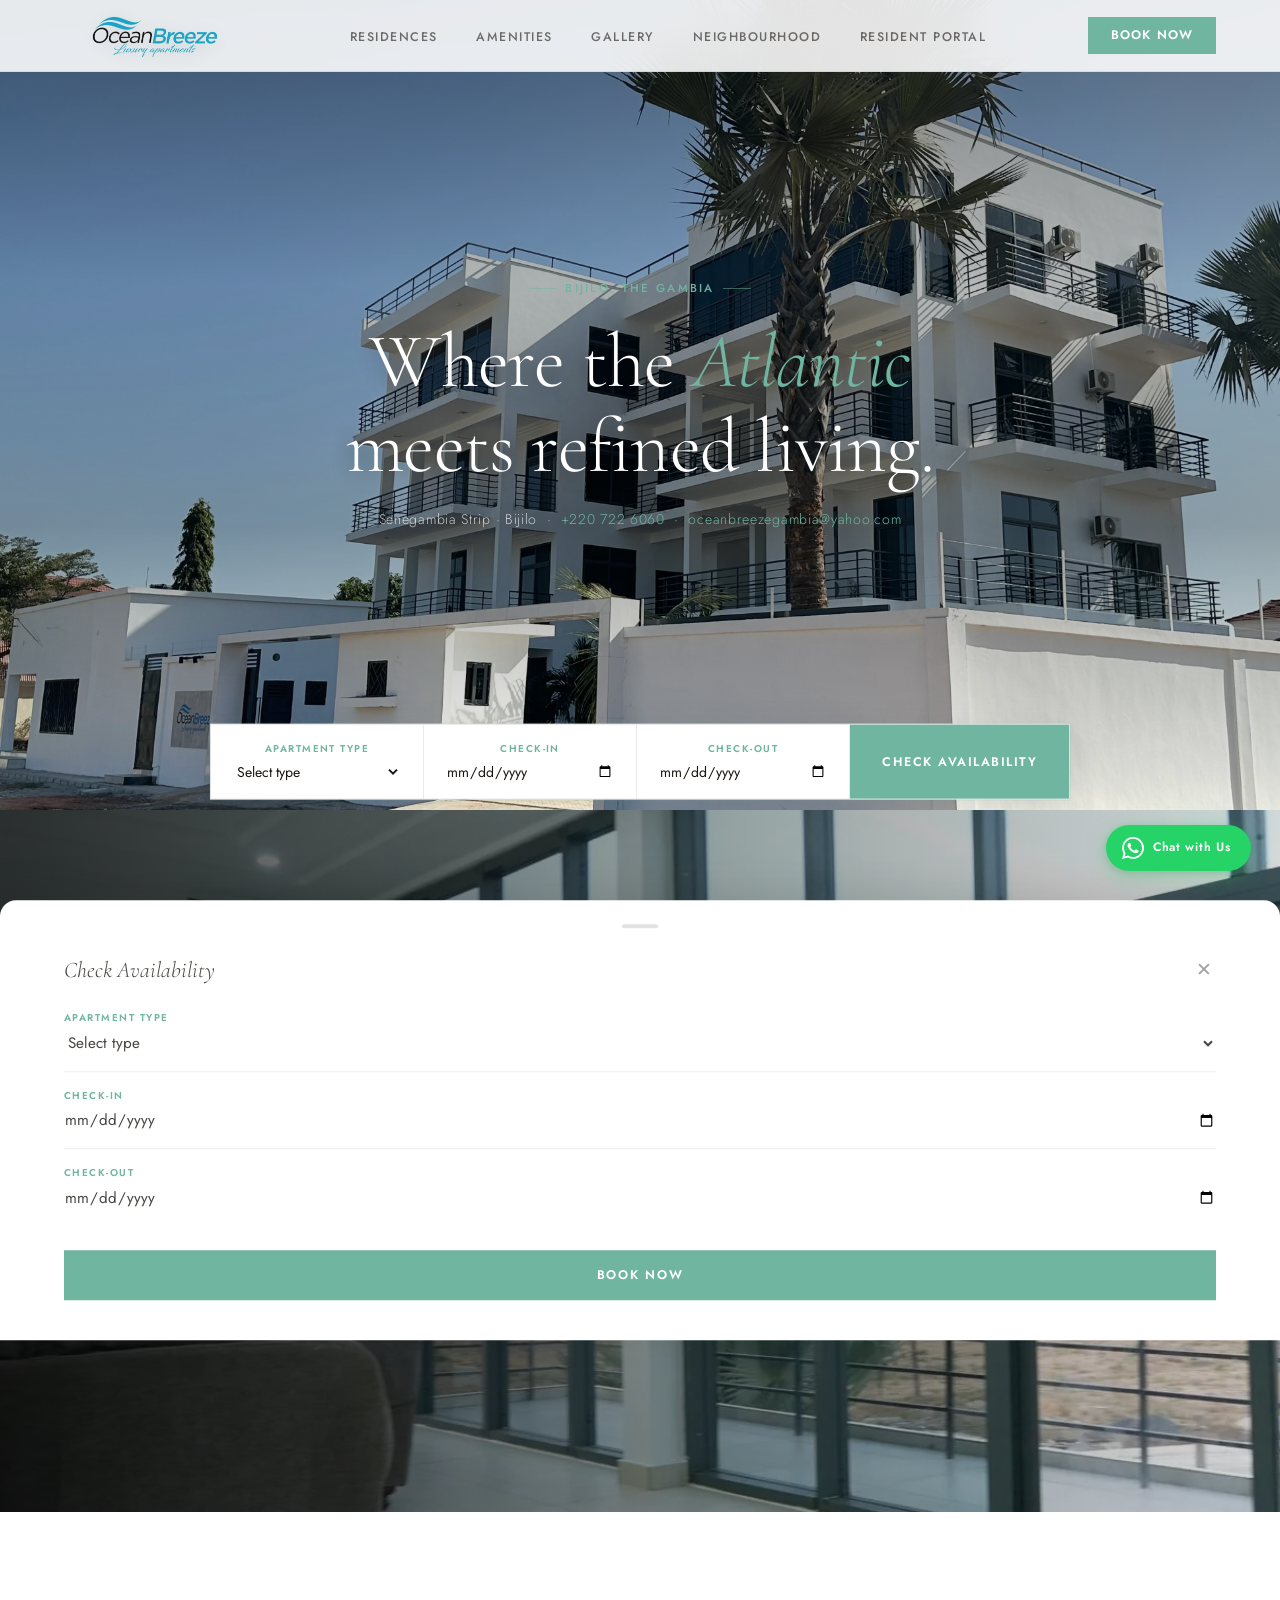
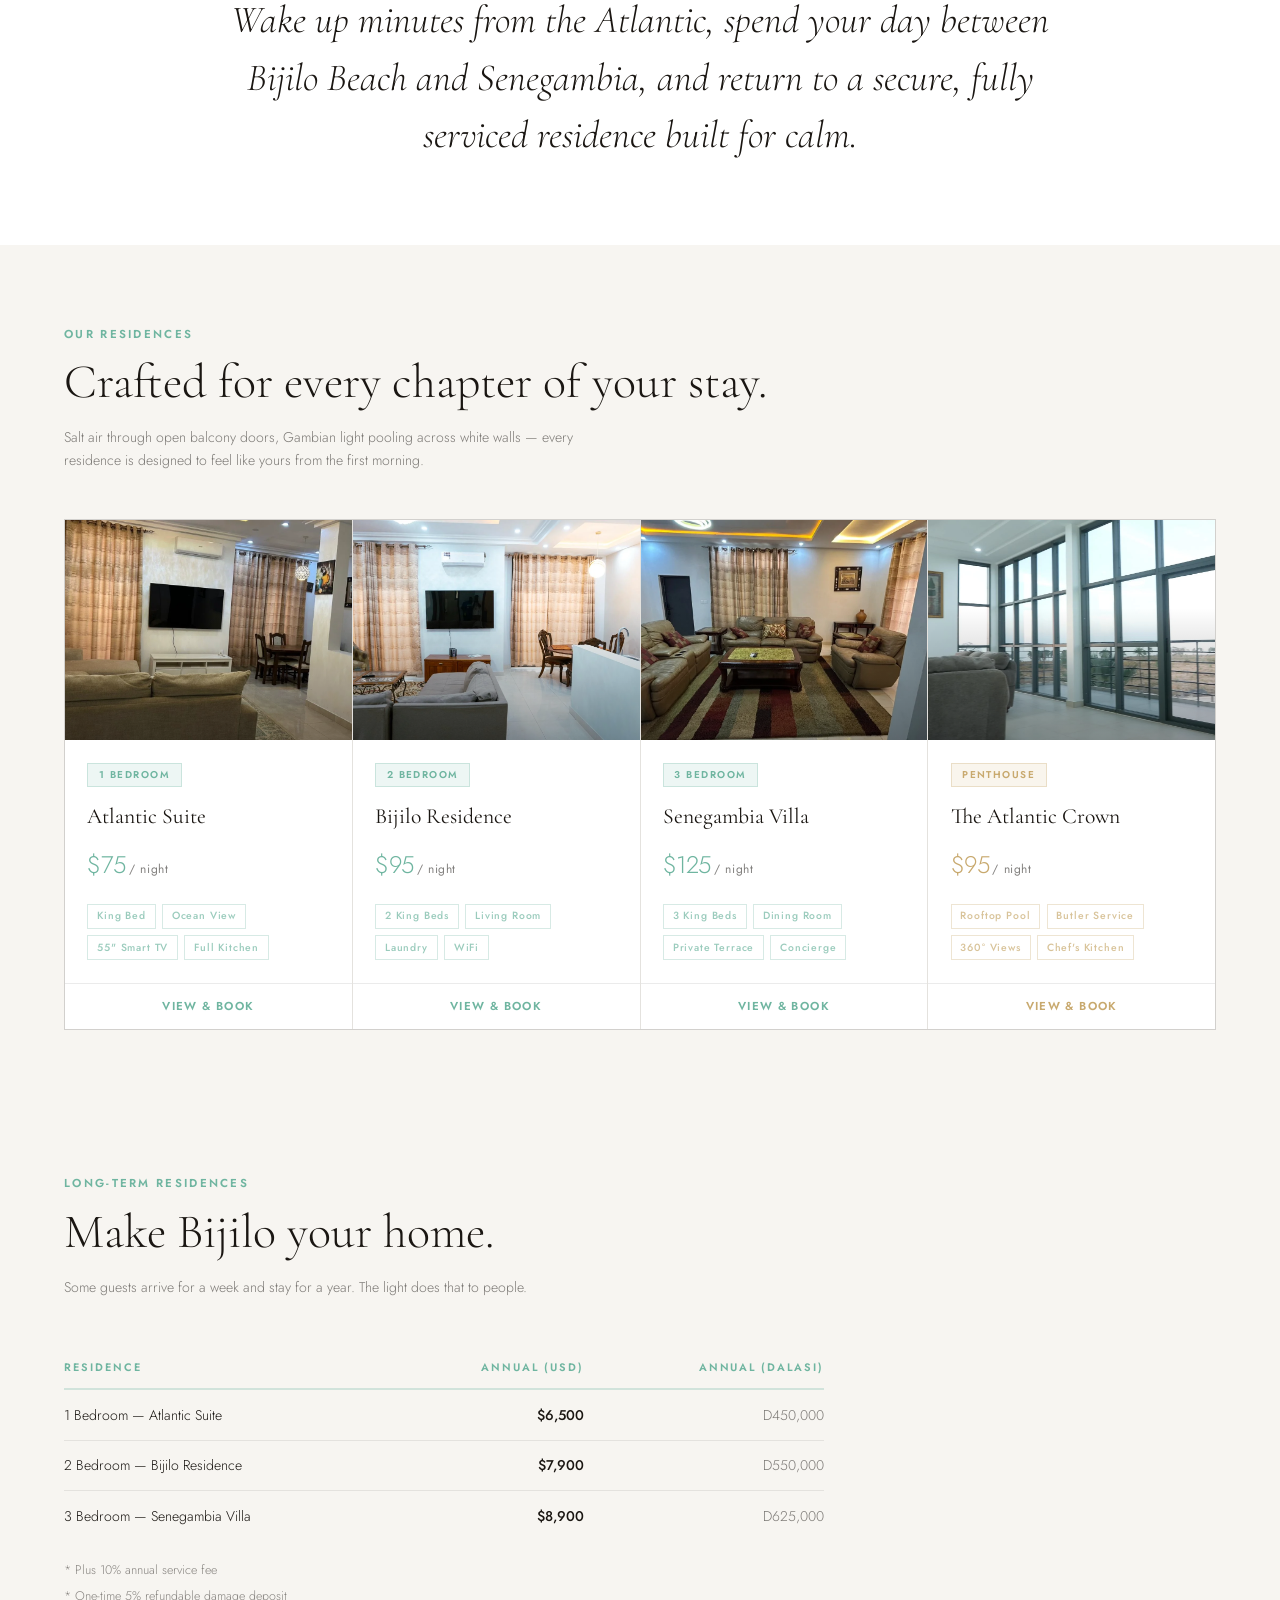
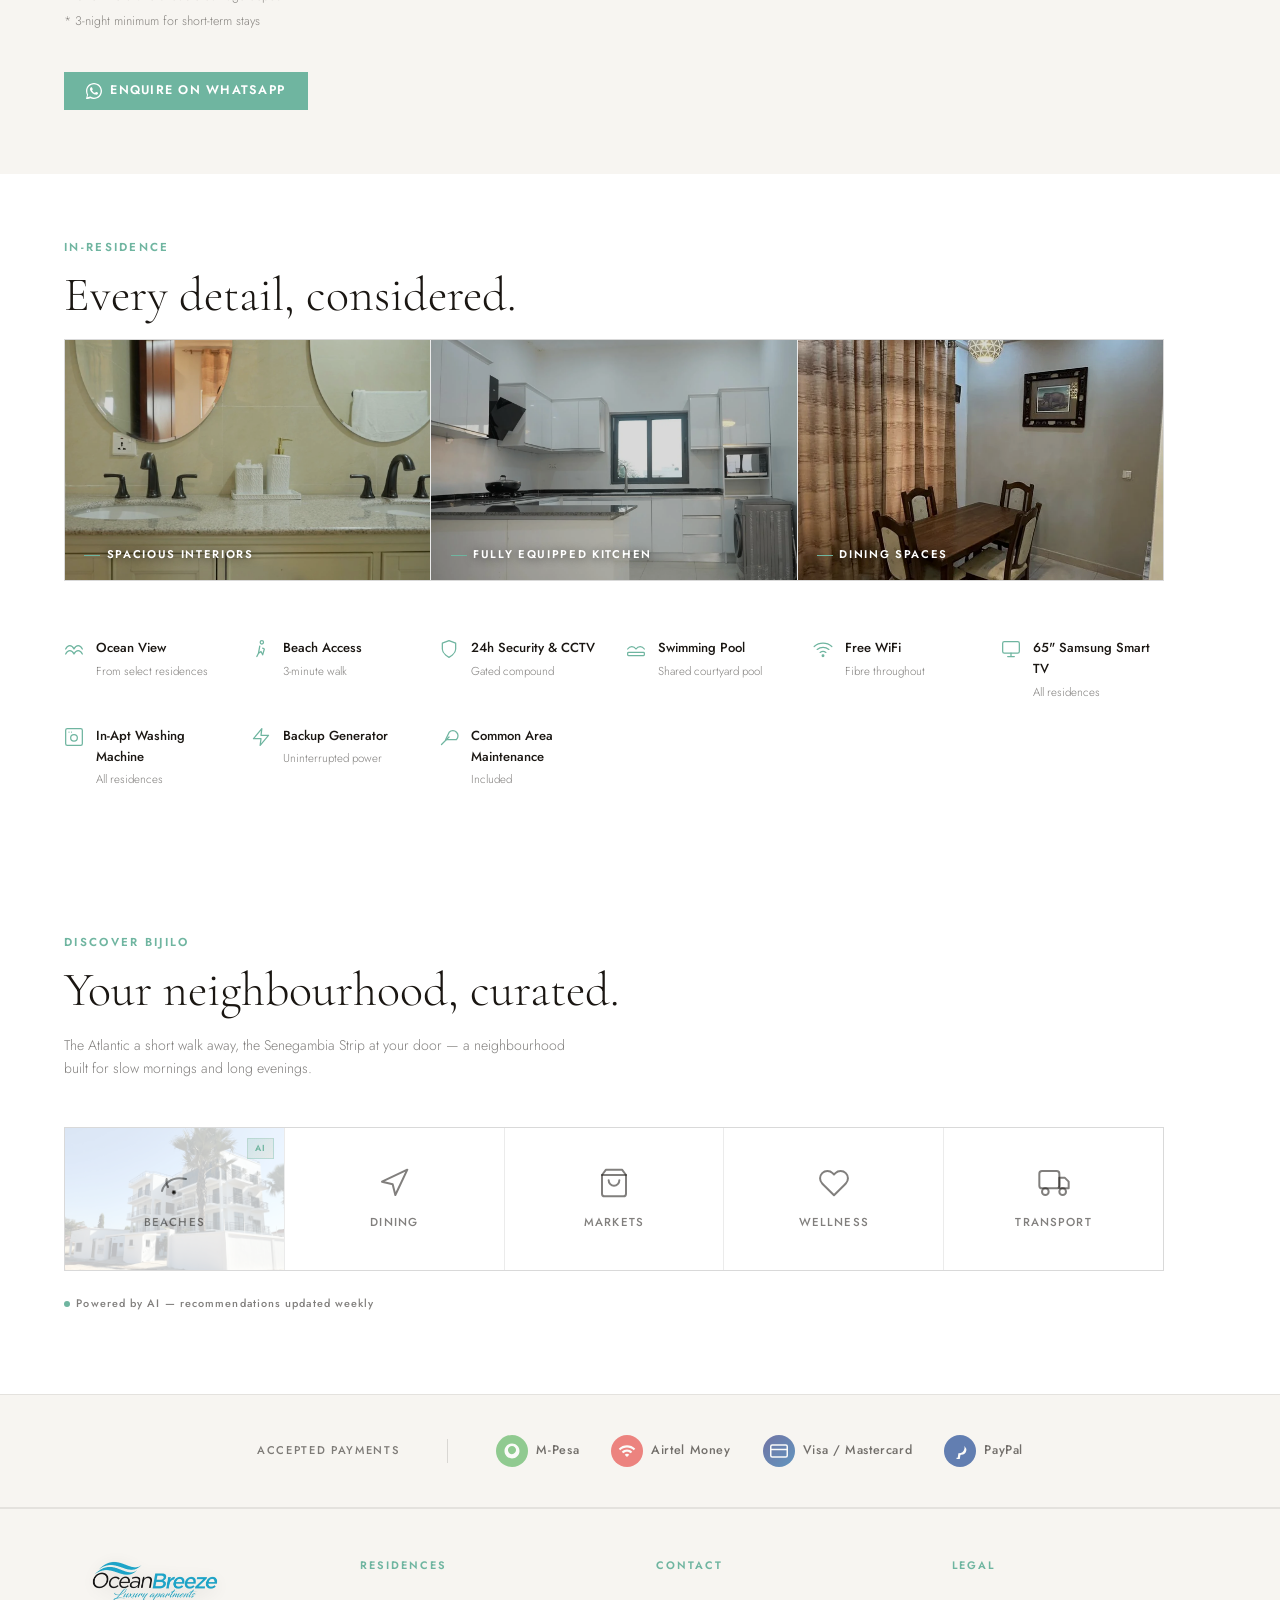
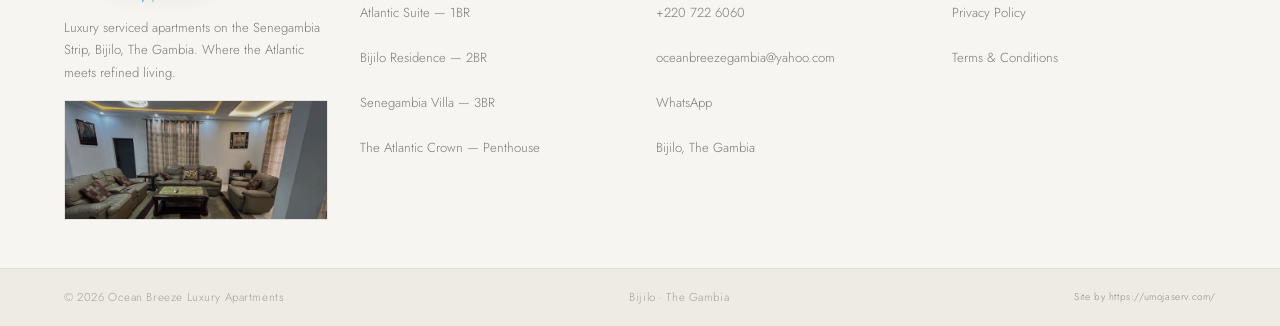
==== index.html @ 46a8a286 "This is the first upload. First upload for the template" ====
<!DOCTYPE html>
<html lang="en">
<head>
<meta charset="UTF-8">
<meta name="viewport" content="width=device-width, initial-scale=1.0">
<title>Ocean Breeze Luxury Apartments — Bijilo Beach, The Gambia</title>
<meta name="description" content="Ocean Breeze Luxury Apartments — fully serviced 1–4 bedroom residences steps from Bijilo Beach, The Gambia. Short &amp; long-term stays available. Book direct from $75/night.">
<meta name="keywords" content="luxury apartments Bijilo, Gambia holiday apartments, Senegambia Strip accommodation, Atlantic Beach Gambia, Ocean Breeze Gambia, Bijilo Beach rental, serviced apartments Banjul">
<meta name="robots" content="index,follow">
<meta name="theme-color" content="#ffffff">
<link rel="canonical" href="https://oceanbreezegambia.com/">

<!-- Open Graph -->
<meta property="og:type" content="website">
<meta property="og:url" content="https://oceanbreezegambia.com/">
<meta property="og:site_name" content="Ocean Breeze Luxury Apartments">
<meta property="og:title" content="Ocean Breeze Luxury Apartments — Bijilo, The Gambia">
<meta property="og:description" content="Fully serviced 1–4 bedroom residences steps from Bijilo Beach. Pool, ocean views. Short &amp; long-term stays available. Book direct from $75/night.">
<meta property="og:image" content="https://oceanbreezegambia.com/assets/hero/hero.webp">
<meta property="og:image:width" content="1200">
<meta property="og:image:height" content="630">
<meta property="og:image:alt" content="Ocean Breeze Luxury Apartments near Bijilo Beach, The Gambia">

<!-- Twitter Card -->
<meta name="twitter:card" content="summary_large_image">
<meta name="twitter:title" content="Ocean Breeze Luxury Apartments — Bijilo, The Gambia">
<meta name="twitter:description" content="Fully serviced 1–4 bedroom residences steps from Bijilo Beach. Short &amp; long-term stays available. Book direct from $75/night.">
<meta name="twitter:image" content="https://oceanbreezegambia.com/assets/hero/hero.webp">

<!-- Performance: preconnect + preload -->
<link rel="preconnect" href="https://fonts.googleapis.com">
<link rel="preconnect" href="https://fonts.gstatic.com" crossorigin>
<link rel="preload" as="image" href="assets/hero/hero.webp" fetchpriority="high">
<link rel="preload" as="image" href="assets/logo/oceanbreeze-logo.webp">
<link href="https://fonts.googleapis.com/css2?family=Cormorant+Garamond:ital,wght@0,300;0,400;0,500;0,600;1,300;1,400&family=Jost:wght@300;400;500;600&display=swap" rel="stylesheet">

<!-- Shared styles -->
<link rel="stylesheet" href="assets/css/style.css">

<script type="application/ld+json">
{
  "@context": "https://schema.org",
  "@type": "LodgingBusiness",
  "name": "Ocean Breeze Luxury Apartments",
  "url": "https://oceanbreezegambia.com/",
  "image": "https://oceanbreezegambia.com/assets/hero/hero.webp",
  "description": "Fully serviced 1-4 bedroom luxury apartments steps from Bijilo Beach on the Senegambia Strip in The Gambia.",
  "telephone": "+2207226060",
  "email": "oceanbreezegambia@yahoo.com",
  "address": {
    "@type": "PostalAddress",
    "streetAddress": "Senegambia Strip, Bijilo",
    "addressLocality": "Bijilo",
    "addressCountry": "GM"
  },
  "priceRange": "$75-$125 per night"
}
</script>

<style>
  section { padding: 5rem 5vw; }

  /* ── HERO ── */
  .hero {
    position: relative;
    height: 90vh;
    min-height: 600px;
    display: flex;
    flex-direction: column;
    justify-content: center;
    align-items: center;
    text-align: center;
    overflow: hidden;
    padding-top: 72px;
  }
  .hero-photo {
    position: absolute;
    inset: 0;
    width: 100%; height: 100%;
    object-fit: cover;
    object-position: center 40%;
    transform: scale(1.04);
    animation: heroZoom 18s ease-in-out infinite alternate;
  }
  @keyframes heroZoom {
    0%   { transform: scale(1.04) translateX(0); }
    100% { transform: scale(1.1) translateX(-1%); }
  }
  .hero-bg {
    position: absolute;
    inset: 0;
    background:
      linear-gradient(to bottom,
        rgba(0,0,0,0.5) 0%,
        rgba(0,0,0,0.28) 35%,
        rgba(0,0,0,0.35) 65%,
        rgba(0,0,0,0.0) 100%),
      linear-gradient(135deg, rgba(111,181,160,0.08) 0%, transparent 60%);
    z-index: 1;
  }
  .hero-content {
    position: relative;
    z-index: 2;
    text-shadow: 0 2px 20px rgba(0,0,0,0.4);
    max-width: 860px;
    padding: 0 5vw;
  }
  .hero-eyebrow {
    display: inline-flex;
    align-items: center;
    gap: 0.5rem;
    font-size: 0.72rem;
    font-weight: 500;
    letter-spacing: 0.2em;
    text-transform: uppercase;
    color: var(--teal);
    margin-bottom: 1.4rem;
    opacity: 0;
    animation: fadeUp 0.8s 0.3s forwards;
  }
  .hero-eyebrow::before, .hero-eyebrow::after {
    content: '';
    display: block;
    width: 28px; height: 1px;
    background: var(--teal);
    opacity: 0.5;
  }
  .hero-headline {
    font-family: 'Cormorant Garamond', serif;
    font-size: clamp(2.6rem, 6vw, 5rem);
    font-weight: 300;
    line-height: 1.1;
    letter-spacing: -0.01em;
    color: #ffffff;
    margin-bottom: 1.2rem;
    opacity: 0;
    animation: fadeUp 0.9s 0.5s forwards;
  }
  .hero-headline em { font-style: italic; color: var(--teal); }
  .hero-sub {
    font-size: 0.88rem;
    font-weight: 300;
    letter-spacing: 0.05em;
    color: rgba(255,255,255,0.72);
    opacity: 0;
    animation: fadeUp 0.9s 0.7s forwards;
  }
  .hero-sub a { color: var(--teal); text-decoration: none; display: inline-block; padding: 14px 0.2rem; margin: -14px -0.2rem; }
  .hero-sub a:hover { text-decoration: underline; }

  /* Booking bar */
  .booking-bar-wrap {
    position: absolute;
    bottom: 1.5rem; left: 0; right: 0;
    z-index: 3;
    display: flex;
    justify-content: center;
    padding: 0 5vw;
    transform: translateY(18%);
  }
  @media (max-width: 600px) {
    .booking-bar-wrap { display: none; }
  }

  /* ── MOBILE STICKY BAR ── */
  .mobile-book-bar {
    display: none;
    position: fixed;
    bottom: 0; left: 0; right: 0;
    z-index: 150;
    background: #ffffff;
    border-top: 1px solid rgba(111,181,160,0.25);
    padding: 0.9rem 5vw;
    box-shadow: 0 -4px 24px rgba(0,0,0,0.08);
  }
  @media (max-width: 600px) {
    .mobile-book-bar { display: flex; align-items: center; justify-content: space-between; gap: 1rem; }
  }
  .mobile-book-label {
    font-family: 'Cormorant Garamond', serif;
    font-size: 1.05rem;
    font-style: italic;
    font-weight: 300;
    color: rgba(26,22,18,0.5);
    white-space: nowrap;
  }
  .mobile-book-cta {
    flex-shrink: 0;
    display: inline-flex;
    align-items: center;
    gap: 0.5rem;
    padding: 0.65rem 1.4rem;
    background: var(--teal);
    color: #fff;
    font-family: 'Jost', sans-serif;
    font-size: 0.72rem;
    font-weight: 600;
    letter-spacing: 0.12em;
    text-transform: uppercase;
    border: none;
    cursor: pointer;
    transition: background 0.2s;
  }
  .mobile-book-cta:hover { background: #5a9e8a; }

  /* ── BOOKING HALF-SHEET ── */
  .sheet-overlay {
    display: none;
    position: fixed;
    inset: 0;
    background: rgba(10,13,15,0.55);
    z-index: 160;
    opacity: 0;
    transition: opacity 0.3s ease;
  }
  .sheet-overlay.open { display: block; }
  .sheet-overlay.visible { opacity: 1; }
  .booking-sheet {
    position: fixed;
    bottom: 0; left: 0; right: 0;
    z-index: 161;
    background: #ffffff;
    padding: 1.5rem 5vw 2.5rem;
    transform: translateY(100%);
    transition: transform 0.38s cubic-bezier(0.32,0.72,0,1);
    border-radius: 16px 16px 0 0;
    box-shadow: 0 -8px 40px rgba(0,0,0,0.12);
  }
  .booking-sheet.open { transform: translateY(0); }
  .sheet-handle {
    width: 36px; height: 4px;
    background: rgba(26,22,18,0.12);
    border-radius: 2px;
    margin: 0 auto 1.5rem;
  }
  .sheet-header {
    display: flex;
    align-items: center;
    justify-content: space-between;
    margin-bottom: 1.4rem;
  }
  .sheet-title {
    font-family: 'Cormorant Garamond', serif;
    font-size: 1.4rem;
    font-weight: 300;
    font-style: italic;
    color: rgba(26,22,18,0.8);
  }
  .sheet-close {
    background: none;
    border: none;
    cursor: pointer;
    padding: 0.25rem;
    color: rgba(26,22,18,0.4);
    font-size: 1.2rem;
    line-height: 1;
    transition: color 0.2s;
  }
  .sheet-close:hover { color: rgba(26,22,18,0.8); }
  .sheet-field {
    display: flex;
    flex-direction: column;
    gap: 0.3rem;
    margin-bottom: 1rem;
    padding-bottom: 1rem;
    border-bottom: 1px solid rgba(26,22,18,0.07);
  }
  .sheet-field:last-of-type { border-bottom: none; }
  .sheet-field label {
    font-size: 0.62rem;
    font-weight: 600;
    letter-spacing: 0.15em;
    text-transform: uppercase;
    color: var(--teal);
  }
  .sheet-field select,
  .sheet-field input {
    background: none;
    border: none;
    outline: none;
    font-family: 'Jost', sans-serif;
    font-size: 0.95rem;
    font-weight: 400;
    color: rgba(26,22,18,0.8);
    width: 100%;
    cursor: pointer;
    padding: 0;
  }
  .sheet-submit {
    width: 100%;
    padding: 1rem;
    margin-top: 0.5rem;
    background: var(--teal);
    color: #ffffff;
    font-family: 'Jost', sans-serif;
    font-size: 0.78rem;
    font-weight: 600;
    letter-spacing: 0.14em;
    text-transform: uppercase;
    border: none;
    cursor: pointer;
    transition: background 0.2s;
  }
  .sheet-submit:hover { background: #5a9e8a; }
  .booking-bar {
    display: flex;
    align-items: stretch;
    background: var(--charcoal-light);
    border: 1px solid var(--white-12);
    max-width: 860px;
    width: 100%;
    box-shadow: 0 12px 40px rgba(0,0,0,0.10), 0 0 0 1px rgba(111,181,160,0.12);
  }
  .booking-field {
    flex: 1;
    display: flex;
    flex-direction: column;
    justify-content: center;
    padding: 1rem 1.4rem;
    border-right: 1px solid var(--white-8);
    cursor: pointer;
    transition: background 0.2s;
    min-width: 0;
    min-height: 64px;
  }
  .booking-field:hover { background: var(--white-5); }
  .booking-field label {
    font-size: 0.62rem;
    font-weight: 600;
    letter-spacing: 0.15em;
    text-transform: uppercase;
    color: var(--teal);
    margin-bottom: 0.25rem;
  }
  .booking-field select,
  .booking-field input {
    background: none;
    border: none;
    outline: none;
    color: var(--parchment);
    font-family: 'Jost', sans-serif;
    font-size: 0.88rem;
    font-weight: 400;
    width: 100%;
    cursor: pointer;
  }
  .booking-field select option { background: var(--charcoal-light); }
  .booking-bar .btn-book {
    display: inline-flex;
    align-items: center;
    justify-content: center;
    align-self: stretch;
    flex-shrink: 0;
    padding: 0 2rem;
    font-size: 0.78rem;
    letter-spacing: 0.12em;
    line-height: 1.15;
    text-align: center;
    white-space: nowrap;
  }


  /* ── CINEMATIC STRIP ── */
  .cinematic-strip {
    position: relative;
    height: 78vh;
    min-height: 520px;
    overflow: hidden;
    display: flex;
    align-items: center;
    justify-content: center;
  }
  .cinematic-strip img {
    position: absolute;
    inset: 0;
    width: 100%; height: 100%;
    object-fit: cover;
    object-position: center 35%;
    transform: scale(1.06);
    transition: transform 8s ease;
  }
  .cinematic-strip:hover img { transform: scale(1.1); }
  .cinematic-strip-overlay {
    position: absolute;
    inset: 0;
    background: linear-gradient(to right,
      rgba(0,0,0,0.75) 0%,
      rgba(0,0,0,0.45) 40%,
      rgba(0,0,0,0.15) 100%);
  }
  .cinematic-strip-content {
    position: relative;
    z-index: 2;
    padding: 0 5vw;
    max-width: 600px;
    margin-right: auto;
    margin-left: 5vw;
  }
  .cinematic-strip-content .section-eyebrow { margin-bottom: 0.6rem; }
  .cinematic-strip-content h2 {
    font-family: 'Cormorant Garamond', serif;
    font-size: clamp(1.8rem, 3.5vw, 2.8rem);
    font-weight: 300;
    line-height: 1.15;
    color: #ffffff;
    margin-bottom: 1rem;
  }
  .cinematic-strip-content p {
    font-size: 0.88rem;
    color: rgba(255,255,255,0.70);
    line-height: 1.7;
    max-width: 420px;
  }

  /* ── RESIDENCE CARD PHOTO ── */
  .res-illustration {
    width: 100%;
    height: 220px;
    overflow: hidden;
    position: relative;
    background: var(--charcoal);
  }
  .res-illustration img {
    width: 100%; height: 100%;
    object-fit: cover;
    object-position: center;
    transition: transform 0.6s ease;
    display: block;
  }
  .res-card:hover .res-illustration img { transform: scale(1.05); }
  .res-illustration-overlay {
    position: absolute;
    bottom: 0; left: 0; right: 0;
    height: 60%;
    background: linear-gradient(to top, rgba(0,0,0,0.35) 0%, transparent 100%);
    pointer-events: none;
  }

  /* ── AMENITIES PHOTO ROW ── */
  .amenities-photos {
    display: grid;
    grid-template-columns: repeat(3, 1fr);
    gap: 1px;
    background: var(--white-8);
    border: 1px solid var(--white-8);
    max-width: 1100px;
    margin-bottom: 3.5rem;
    overflow: hidden;
  }
  .amenities-photo {
    position: relative;
    height: 240px;
    overflow: hidden;
  }
  .amenities-photo img {
    width: 100%; height: 100%;
    object-fit: cover;
    object-position: center;
    transition: transform 0.5s ease;
    display: block;
    filter: brightness(0.85);
  }
  .amenities-photo:hover img { transform: scale(1.04); filter: brightness(0.95); }
  .amenities-photo-label {
    position: absolute;
    bottom: 1rem; left: 1.2rem;
    font-size: 0.7rem;
    font-weight: 600;
    letter-spacing: 0.15em;
    text-transform: uppercase;
    color: #ffffff;
    text-shadow: 0 1px 8px rgba(0,0,0,0.6);
  }
  .amenities-photo-label::before {
    content: '';
    display: inline-block;
    width: 16px; height: 1px;
    background: var(--teal);
    margin-right: 0.4rem;
    vertical-align: middle;
  }

  /* ── NEIGHBOURHOOD BEACH TILE ── */
  .nb-tile-photo {
    position: absolute;
    inset: 0;
    width: 100%; height: 100%;
    object-fit: cover;
    object-position: center;
    opacity: 0.25;
    transition: opacity 0.3s;
  }
  .nb-tile:hover .nb-tile-photo { opacity: 0.35; }

  /* ── FOOTER PHOTO ── */
  .footer-building {
    width: 100%;
    height: 120px;
    overflow: hidden;
    margin-top: 1rem;
    border: 1px solid var(--white-8);
  }
  .footer-building img {
    width: 100%; height: 100%;
    object-fit: cover;
    object-position: center top;
    filter: brightness(0.85) saturate(0.6);
    transition: filter 0.3s;
  }
  .footer-building:hover img { filter: brightness(0.95) saturate(0.75); }

  /* ── PHILOSOPHY ── */
  .philosophy-section {
    padding: 5rem 5vw;
    background: var(--charcoal);
    display: flex;
    justify-content: center;
  }
  .philosophy-text {
    font-family: 'Cormorant Garamond', serif;
    font-size: clamp(1.5rem, 3vw, 2.4rem);
    font-weight: 300;
    font-style: italic;
    line-height: 1.5;
    color: var(--parchment);
    text-align: center;
    max-width: 820px;
  }

  /* ── RESIDENCES ── */
  #residences { background: var(--charcoal-mid); }
  .residences-grid {
    display: grid;
    grid-template-columns: repeat(4, 1fr);
    gap: 1px;
    background: var(--white-8);
    border: 1px solid var(--white-8);
    max-width: 1200px;
  }
  .res-card {
    background: var(--charcoal-light);
    display: flex;
    flex-direction: column;
    transition: transform 0.25s, box-shadow 0.25s;
    cursor: pointer;
    overflow: hidden;
  }
  .res-card:hover {
    transform: translateY(-4px);
    box-shadow: 0 12px 32px rgba(0,0,0,0.12);
    z-index: 2;
  }
  .res-body { padding: 1.4rem; flex: 1; display: flex; flex-direction: column; gap: 0.75rem; }
  .res-badge {
    display: inline-block;
    padding: 0.2rem 0.65rem;
    font-size: 0.62rem;
    font-weight: 600;
    letter-spacing: 0.15em;
    text-transform: uppercase;
    background: var(--teal-dim);
    color: var(--teal);
    border: 1px solid var(--teal-border);
    align-self: flex-start;
  }
  .res-card.penthouse .res-badge { background: var(--gold-dim); color: var(--gold); border-color: var(--gold-border); }
  .res-card.penthouse .res-price { color: var(--gold); }
  .res-card.penthouse .res-tag { border-color: var(--gold-border); color: rgba(200,169,110,0.7); }
  .res-card.penthouse:hover { box-shadow: 0 20px 50px rgba(0,0,0,0.5), 0 0 0 1px var(--gold-border); }
  .res-name {
    font-family: 'Cormorant Garamond', serif;
    font-size: 1.35rem;
    font-weight: 400;
    color: var(--parchment);
  }
  .res-price {
    font-size: 1.5rem;
    font-weight: 300;
    color: var(--teal);
    letter-spacing: -0.02em;
  }
  .res-price span {
    font-size: 0.75rem;
    font-weight: 400;
    letter-spacing: 0.05em;
    color: var(--parchment-dim);
    margin-left: 0.2rem;
  }
  .res-tags { display: flex; flex-wrap: wrap; gap: 0.4rem; margin-top: auto; padding-top: 0.5rem; }
  .res-tag {
    font-size: 0.65rem;
    font-weight: 500;
    letter-spacing: 0.08em;
    padding: 0.2rem 0.55rem;
    border: 1px solid var(--teal-border);
    color: rgba(111,181,160,0.7);
  }
  .res-cta {
    display: block;
    text-align: center;
    padding: 0.85rem;
    background: none;
    border: none;
    border-top: 1px solid var(--white-8);
    font-family: 'Jost', sans-serif;
    font-size: 0.72rem;
    font-weight: 600;
    letter-spacing: 0.12em;
    text-transform: uppercase;
    color: var(--teal);
    cursor: pointer;
    transition: background 0.2s;
    text-decoration: none;
  }
  .res-cta:hover { background: var(--teal-dim); }
  .res-card.penthouse .res-cta { color: var(--gold); }
  .res-card.penthouse .res-cta:hover { background: var(--gold-dim); }

  /* ── NEIGHBOURHOOD ── */
  #neighbourhood { background: var(--charcoal); }
  .neighbourhood-grid {
    display: flex;
    gap: 1px;
    background: var(--white-8);
    border: 1px solid var(--white-8);
    max-width: 1100px;
  }
  .nb-tile {
    flex: 1;
    display: flex;
    flex-direction: column;
    align-items: center;
    justify-content: center;
    gap: 0.9rem;
    padding: 2.4rem 1rem;
    background: var(--charcoal-light);
    text-decoration: none;
    transition: background 0.2s;
    cursor: pointer;
    position: relative;
    min-height: 140px;
  }
  .nb-tile:hover { background: var(--teal-dim); }
  .nb-tile:hover .nb-icon { stroke: var(--teal); }
  .nb-tile:hover .nb-label { color: var(--teal); }
  .nb-icon {
    width: 32px; height: 32px;
    stroke: var(--parchment-dim);
    fill: none;
    stroke-width: 1.5;
    stroke-linecap: round;
    stroke-linejoin: round;
    transition: stroke 0.2s;
  }
  .nb-label {
    font-size: 0.72rem;
    font-weight: 500;
    letter-spacing: 0.1em;
    text-transform: uppercase;
    color: var(--parchment-dim);
    transition: color 0.2s;
  }
  .ai-chip {
    position: absolute;
    top: 0.6rem; right: 0.6rem;
    font-size: 0.55rem;
    font-weight: 600;
    letter-spacing: 0.12em;
    text-transform: uppercase;
    padding: 0.15rem 0.45rem;
    background: linear-gradient(135deg, rgba(111,181,160,0.2), rgba(200,169,110,0.15));
    border: 1px solid rgba(111,181,160,0.3);
    color: var(--teal);
    display: none;
  }
  .nb-tile:first-child .ai-chip { display: block; }
  .ai-badge {
    display: inline-flex;
    align-items: center;
    gap: 0.4rem;
    font-size: 0.68rem;
    font-weight: 500;
    letter-spacing: 0.1em;
    color: var(--parchment-dim);
    margin-top: 1.5rem;
  }
  .ai-badge::before {
    content: '';
    display: block;
    width: 6px; height: 6px;
    background: var(--teal);
    border-radius: 50%;
    animation: pulse 2s ease-in-out infinite;
  }

  /* ── PAYMENT BAR ── */
  .payment-bar {
    padding: 2.5rem 5vw;
    background: var(--charcoal-mid);
    border-top: 1px solid var(--white-8);
    border-bottom: 1px solid var(--white-8);
  }
  .payment-bar-inner {
    max-width: 900px;
    margin: 0 auto;
    display: flex;
    align-items: center;
    justify-content: center;
    gap: 3rem;
    flex-wrap: wrap;
  }
  .pay-label {
    font-size: 0.7rem;
    font-weight: 500;
    letter-spacing: 0.15em;
    text-transform: uppercase;
    color: var(--parchment-dim);
  }
  .pay-divider { width: 1px; height: 24px; background: var(--white-12); }
  .pay-logos { display: flex; align-items: center; gap: 2rem; }
  .pay-logo {
    display: flex;
    align-items: center;
    gap: 0.5rem;
    opacity: 0.6;
    transition: opacity 0.2s;
    cursor: default;
  }
  .pay-logo:hover { opacity: 1; }
  .pay-logo-mark {
    width: 32px; height: 32px;
    border-radius: 50%;
    display: flex;
    align-items: center;
    justify-content: center;
    font-size: 0.62rem;
    font-weight: 700;
  }
  .pay-logo-name {
    font-size: 0.78rem;
    font-weight: 500;
    letter-spacing: 0.05em;
    color: var(--parchment);
  }

  /* ── AMENITIES ICONS GRID ── */
  .amenity-item { display: flex; gap: 0.75rem; align-items: flex-start; }
  .amenity-item svg { flex-shrink: 0; margin-top: 2px; }
  .amenity-title { font-size: 0.82rem; font-weight: 500; color: var(--parchment); margin-bottom: 0.2rem; }
  .amenity-sub { font-size: 0.72rem; color: var(--parchment-dim); }

  /* ── RESPONSIVE ── */
  @media (max-width: 900px) {
    .booking-bar { flex-direction: column; gap: 0; }
    .booking-bar-wrap { bottom: 3rem; transform: none; }
    .booking-field { border-right: none; border-bottom: 1px solid var(--white-8); }
    .booking-bar .btn-book { display: flex; justify-content: center; padding: 1rem; }
    .residences-grid { grid-template-columns: repeat(2, 1fr); }
    .neighbourhood-grid { flex-wrap: wrap; }
    .nb-tile { flex: 1 1 calc(33% - 1px); min-width: 120px; }
    .amenities-photos { grid-template-columns: 1fr; }
    .amenities-photo { height: 200px; }
    .cinematic-strip-content { margin-left: 5vw; }
  }

  @media (max-width: 600px) {
    .booking-bar-wrap { padding: 0 3vw; }
    .residences-grid { grid-template-columns: 1fr; }
    .neighbourhood-grid { flex-direction: column; }
    .nb-tile { flex: none; width: 100%; }
    .payment-bar-inner { gap: 1.5rem; }
    .pay-divider { display: none; }
    .cinematic-strip { height: 60vw; min-height: 260px; }
    .cinematic-strip-overlay {
      background: linear-gradient(to bottom,
        rgba(10,13,15,0.5) 0%,
        rgba(10,13,15,0.7) 100%);
    }
    .cinematic-strip-content { margin: 0; text-align: center; max-width: 100%; }
    .res-illustration { height: 200px; }
  }
</style>
</head>
<body>

<!-- NAV -->
<nav id="navbar">
  <a href="#" class="nav-logo" aria-label="Ocean Breeze Luxury Apartments home">
    <img src="assets/logo/oceanbreeze-logo.webp" alt="Ocean Breeze Luxury Apartments" width="184" height="48" decoding="async">
  </a>
  <ul class="nav-links">
    <li><a href="#residences">Residences</a></li>
    <li><a href="#amenities">Amenities</a></li>
    <li><a href="pages/gallery.html">Gallery</a></li>
    <li><a href="pages/neighbourhood.html">Neighbourhood</a></li>
    <li><a href="admin/portal.html">Resident Portal</a></li>
  </ul>
  <a href="pages/booking.html" class="btn-book">Book Now</a>
  <button class="nav-hamburger" id="hamburger" aria-label="Open menu" aria-expanded="false">
    <span></span><span></span><span></span>
  </button>
</nav>

<!-- MOBILE DRAWER -->
<div class="nav-drawer" id="navDrawer" role="dialog" aria-label="Navigation menu">
  <ul>
    <li><a href="#residences">Residences</a></li>
    <li><a href="#amenities">Amenities</a></li>
    <li><a href="pages/gallery.html">Gallery</a></li>
    <li><a href="pages/neighbourhood.html">Neighbourhood</a></li>
    <li><a href="admin/portal.html">Resident Portal</a></li>
  </ul>
  <a href="pages/booking.html" class="drawer-book">Book Now</a>
  <span class="drawer-location">Bijilo · The Gambia</span>
</div>

<!-- HERO -->
<section class="hero" id="home" aria-label="Hero — Bijilo Atlantic Beach">
  <img src="assets/hero/hero.webp" alt="Bijilo Atlantic Beach at sunset" class="hero-photo"
       width="1920" height="1080" fetchpriority="high" decoding="async">
  <div class="hero-bg" aria-hidden="true"></div>
  <div class="hero-content">
    <div class="hero-eyebrow">Bijilo, The Gambia</div>
    <h1 class="hero-headline">Where the <em>Atlantic</em><br>meets refined living.</h1>
    <p class="hero-sub">
      Senegambia Strip · Bijilo &nbsp;·&nbsp;
      <a href="tel:+2207226060">+220 722 6060</a> &nbsp;·&nbsp;
      <a href="mailto:oceanbreezegambia@yahoo.com">oceanbreezegambia@yahoo.com</a>
    </p>
  </div>

  <!-- BOOKING BAR -->
  <div class="booking-bar-wrap">
    <div class="booking-bar" role="search" aria-label="Check availability">
      <div class="booking-field">
        <label for="apt-type">Apartment Type</label>
        <select id="apt-type" aria-label="Select apartment type">
          <option value="">Select type</option>
          <option value="1br">1 Bedroom — $75/night</option>
          <option value="2br">2 Bedroom — $95/night</option>
          <option value="3br">3 Bedroom — $125/night</option>
          <option value="ph">Penthouse — $95/night</option>
        </select>
      </div>
      <div class="booking-field">
        <label for="checkin-date">Check-In</label>
        <input type="date" id="checkin-date" aria-label="Check-in date">
      </div>
      <div class="booking-field">
        <label for="checkout-date">Check-Out</label>
        <input type="date" id="checkout-date" aria-label="Check-out date">
      </div>
      <button class="btn-book" onclick="handleBooking()" aria-label="Check availability and book">
        Check Availability
      </button>
    </div>
  </div>
</section>


<!-- CINEMATIC AERIAL STRIP -->
<div class="cinematic-strip">
  <img src="assets/images/penthouse/living2.webp"
       alt="Ocean Breeze penthouse living room with balcony light"
       loading="lazy" decoding="async" width="1920" height="800">
  <div class="cinematic-strip-overlay" aria-hidden="true"></div>
  <div class="cinematic-strip-content">
    <div class="section-eyebrow">The Property</div>
    <h2>Steps from the Atlantic,<br>metres from Bijilo Beach.</h2>
    <p>A gated, white-façade compound rising four storeys above the Senegambia Strip — with the Atlantic Ocean visible from every upper floor balcony.</p>
  </div>
</div>

<!-- PHILOSOPHY -->
<section class="philosophy-section" aria-label="Brand philosophy">
  <p class="philosophy-text">Wake up minutes from the Atlantic, spend your day between Bijilo Beach and Senegambia, and return to a secure, fully serviced residence built for calm.</p>
</section>

<!-- RESIDENCES -->
<section id="residences" aria-labelledby="residences-title">
  <div class="section-eyebrow">Our Residences</div>
  <h2 class="section-title" id="residences-title">Crafted for every chapter of your stay.</h2>
  <p class="section-sub">Salt air through open balcony doors, Gambian light pooling across white walls — every residence is designed to feel like yours from the first morning.</p>

  <div class="residences-grid">

    <!-- 1BR -->
    <article class="res-card">
      <div class="res-illustration">
        <img src="assets/images/one-bedroom/living-room2.webp"
             alt="Atlantic Suite — elegant white 1-bedroom suite" loading="lazy" decoding="async" width="600" height="220">
        <div class="res-illustration-overlay" aria-hidden="true"></div>
      </div>
      <div class="res-body">
        <span class="res-badge">1 Bedroom</span>
        <div class="res-name">Atlantic Suite</div>
        <div class="res-price">$75<span>/ night</span></div>
        <div class="res-tags">
          <span class="res-tag">King Bed</span>
          <span class="res-tag">Ocean View</span>
          <span class="res-tag">55" Smart TV</span>
          <span class="res-tag">Full Kitchen</span>
        </div>
      </div>
      <a href="pages/booking.html" class="res-cta">View &amp; Book</a>
    </article>

    <!-- 2BR -->
    <article class="res-card">
      <div class="res-illustration">
        <img src="assets/images/two-bedroom/living-room.webp"
             alt="Bijilo Residence — open-plan 2-bedroom suite" loading="lazy" decoding="async" width="600" height="220">
        <div class="res-illustration-overlay" aria-hidden="true"></div>
      </div>
      <div class="res-body">
        <span class="res-badge">2 Bedroom</span>
        <div class="res-name">Bijilo Residence</div>
        <div class="res-price">$95<span>/ night</span></div>
        <div class="res-tags">
          <span class="res-tag">2 King Beds</span>
          <span class="res-tag">Living Room</span>
          <span class="res-tag">Laundry</span>
          <span class="res-tag">WiFi</span>
        </div>
      </div>
      <a href="pages/booking.html" class="res-cta">View &amp; Book</a>
    </article>

    <!-- 3BR -->
    <article class="res-card">
      <div class="res-illustration">
        <img src="assets/images/three-bedroom/living1.webp"
             alt="Senegambia Villa — grand 3-bedroom living room with glass wall" loading="lazy" decoding="async" width="600" height="220">
        <div class="res-illustration-overlay" aria-hidden="true"></div>
      </div>
      <div class="res-body">
        <span class="res-badge">3 Bedroom</span>
        <div class="res-name">Senegambia Villa</div>
        <div class="res-price">$125<span>/ night</span></div>
        <div class="res-tags">
          <span class="res-tag">3 King Beds</span>
          <span class="res-tag">Dining Room</span>
          <span class="res-tag">Private Terrace</span>
          <span class="res-tag">Concierge</span>
        </div>
      </div>
      <a href="pages/booking.html" class="res-cta">View &amp; Book</a>
    </article>

    <!-- PENTHOUSE -->
    <article class="res-card penthouse">
      <div class="res-illustration">
        <img src="assets/images/penthouse/living2.webp"
             alt="The Atlantic Crown — Penthouse panoramic balcony lounge" loading="lazy" decoding="async" width="600" height="220">
        <div class="res-illustration-overlay" aria-hidden="true"></div>
      </div>
      <div class="res-body">
        <span class="res-badge">Penthouse</span>
        <div class="res-name">The Atlantic Crown</div>
        <div class="res-price">$95<span>/ night</span></div>
        <div class="res-tags">
          <span class="res-tag">Rooftop Pool</span>
          <span class="res-tag">Butler Service</span>
          <span class="res-tag">360° Views</span>
          <span class="res-tag">Chef's Kitchen</span>
        </div>
      </div>
      <a href="pages/booking.html" class="res-cta">View &amp; Book</a>
    </article>

  </div>
</section>

<!-- LONG-TERM RESIDENCES -->
<section id="long-term" style="padding:4rem 5vw;background:var(--charcoal-mid);" aria-labelledby="longterm-title">
  <div class="section-eyebrow">Long-Term Residences</div>
  <h2 class="section-title" id="longterm-title">Make Bijilo your home.</h2>
  <p class="section-sub">Some guests arrive for a week and stay for a year. The light does that to people.</p>

  <div style="overflow-x:auto;-webkit-overflow-scrolling:touch;">
    <table style="width:100%;max-width:760px;border-collapse:collapse;font-size:.88rem;line-height:1.6;">
      <thead>
        <tr style="border-bottom:2px solid var(--teal-border);">
          <th style="text-align:left;padding:.75rem 1rem .75rem 0;font-size:.68rem;font-weight:600;letter-spacing:.18em;text-transform:uppercase;color:var(--teal);">Residence</th>
          <th style="text-align:right;padding:.75rem 1rem;font-size:.68rem;font-weight:600;letter-spacing:.18em;text-transform:uppercase;color:var(--teal);">Annual (USD)</th>
          <th style="text-align:right;padding:.75rem 0 .75rem 1rem;font-size:.68rem;font-weight:600;letter-spacing:.18em;text-transform:uppercase;color:var(--teal);">Annual (Dalasi)</th>
        </tr>
      </thead>
      <tbody>
        <tr style="border-bottom:1px solid var(--white-8);">
          <td style="padding:.85rem 1rem .85rem 0;color:#1a1612;">1 Bedroom — Atlantic Suite</td>
          <td style="text-align:right;padding:.85rem 1rem;font-weight:500;color:#1a1612;">$6,500</td>
          <td style="text-align:right;padding:.85rem 0 .85rem 1rem;color:rgba(26,22,18,.55);">D450,000</td>
        </tr>
        <tr style="border-bottom:1px solid var(--white-8);">
          <td style="padding:.85rem 1rem .85rem 0;color:#1a1612;">2 Bedroom — Bijilo Residence</td>
          <td style="text-align:right;padding:.85rem 1rem;font-weight:500;color:#1a1612;">$7,900</td>
          <td style="text-align:right;padding:.85rem 0 .85rem 1rem;color:rgba(26,22,18,.55);">D550,000</td>
        </tr>
        <tr>
          <td style="padding:.85rem 1rem .85rem 0;color:#1a1612;">3 Bedroom — Senegambia Villa</td>
          <td style="text-align:right;padding:.85rem 1rem;font-weight:500;color:#1a1612;">$8,900</td>
          <td style="text-align:right;padding:.85rem 0 .85rem 1rem;color:rgba(26,22,18,.55);">D625,000</td>
        </tr>
      </tbody>
    </table>
  </div>

  <ul style="list-style:none;margin-top:1.25rem;display:flex;flex-direction:column;gap:.35rem;">
    <li style="font-size:.78rem;color:rgba(26,22,18,.5);">* Plus 10% annual service fee</li>
    <li style="font-size:.78rem;color:rgba(26,22,18,.5);">* One-time 5% refundable damage deposit</li>
    <li style="font-size:.78rem;color:rgba(26,22,18,.5);">* 3-night minimum for short-term stays</li>
  </ul>

  <div style="margin-top:2.5rem;">
    <a href="https://wa.me/2207226060?text=Hi%2C%20I%27m%20interested%20in%20a%20long-term%20lease%20at%20Ocean%20Breeze."
       target="_blank" rel="noopener noreferrer"
       class="btn-book"
       style="display:inline-flex;gap:.5rem;align-items:center;">
      <svg width="16" height="16" viewBox="0 0 24 24" fill="currentColor" aria-hidden="true"><path d="M17.472 14.382c-.297-.149-1.758-.867-2.03-.967-.273-.099-.471-.148-.67.15-.197.297-.767.966-.94 1.164-.173.199-.347.223-.644.075-.297-.15-1.255-.463-2.39-1.475-.883-.788-1.48-1.761-1.653-2.059-.173-.297-.018-.458.13-.606.134-.133.298-.347.446-.52.149-.174.198-.298.298-.497.099-.198.05-.371-.025-.52-.075-.149-.669-1.612-.916-2.207-.242-.579-.487-.5-.669-.51-.173-.008-.371-.01-.57-.01-.198 0-.52.074-.792.372-.272.297-1.04 1.016-1.04 2.479 0 1.462 1.065 2.875 1.213 3.074.149.198 2.096 3.2 5.077 4.487.709.306 1.262.489 1.694.625.712.227 1.36.195 1.871.118.571-.085 1.758-.719 2.006-1.413.248-.694.248-1.289.173-1.413-.074-.124-.272-.198-.57-.347z"/><path d="M12 0C5.373 0 0 5.373 0 12c0 2.125.558 4.122 1.532 5.854L.057 23.57a.75.75 0 0 0 .921.921l5.716-1.475A11.95 11.95 0 0 0 12 24c6.627 0 12-5.373 12-12S18.627 0 12 0zm0 22c-1.99 0-3.853-.574-5.43-1.565l-.39-.237-4.027 1.038 1.064-3.908-.255-.403A9.96 9.96 0 0 1 2 12C2 6.477 6.477 2 12 2s10 4.477 10 10-4.477 10-10 10z"/></svg>
      Enquire on WhatsApp
    </a>
  </div>
</section>

<!-- AMENITIES STRIP -->
<section id="amenities" style="background:var(--charcoal);padding:4rem 5vw;" aria-labelledby="amenities-title">
  <div class="section-eyebrow">In-Residence</div>
  <h2 class="section-title" id="amenities-title">Every detail, considered.</h2>

  <div class="amenities-photos">
    <div class="amenities-photo">
      <img src="assets/images/three-bedroom/Unknown.webp"
           alt="Ocean Breeze spacious residence interior" loading="lazy" decoding="async" width="700" height="240">
      <span class="amenities-photo-label">Spacious Interiors</span>
    </div>
    <div class="amenities-photo">
      <img src="assets/images/penthouse/kitchen.webp"
           alt="Fully equipped luxury white kitchen" loading="lazy" decoding="async" width="700" height="240">
      <span class="amenities-photo-label">Fully Equipped Kitchen</span>
    </div>
    <div class="amenities-photo">
      <img src="assets/images/two-bedroom/dining.webp"
           alt="Ocean Breeze dining area" loading="lazy" decoding="async" width="700" height="240">
      <span class="amenities-photo-label">Dining Spaces</span>
    </div>
  </div>

  <div style="display:grid;grid-template-columns:repeat(auto-fit,minmax(160px,1fr));gap:1.5rem;max-width:1100px;margin-top:2rem;">
    <div class="amenity-item">
      <!-- ocean wave -->
      <svg width="20" height="20" viewBox="0 0 24 24" fill="none" stroke="var(--teal)" stroke-width="1.5" stroke-linecap="round" stroke-linejoin="round" aria-hidden="true"><path d="M2 12s2-4 5-4 5 4 5 4 2-4 5-4 5 4 5 4"/><path d="M2 18s2-4 5-4 5 4 5 4 2-4 5-4 5 4 5 4"/></svg>
      <div><div class="amenity-title">Ocean View</div><div class="amenity-sub">From select residences</div></div>
    </div>
    <div class="amenity-item">
      <!-- walk / footsteps -->
      <svg width="20" height="20" viewBox="0 0 24 24" fill="none" stroke="var(--teal)" stroke-width="1.5" stroke-linecap="round" stroke-linejoin="round" aria-hidden="true"><circle cx="13" cy="4" r="2"/><path d="M10.5 8.5 9 17l3-2 2 4 2-7-2-1"/><path d="M7 21l2-4"/></svg>
      <div><div class="amenity-title">Beach Access</div><div class="amenity-sub">3-minute walk</div></div>
    </div>
    <div class="amenity-item">
      <!-- shield / CCTV -->
      <svg width="20" height="20" viewBox="0 0 24 24" fill="none" stroke="var(--teal)" stroke-width="1.5" stroke-linecap="round" stroke-linejoin="round" aria-hidden="true"><path d="M12 22s8-4 8-10V5l-8-3-8 3v7c0 6 8 10 8 10z"/></svg>
      <div><div class="amenity-title">24h Security &amp; CCTV</div><div class="amenity-sub">Gated compound</div></div>
    </div>
    <div class="amenity-item">
      <!-- pool -->
      <svg width="20" height="20" viewBox="0 0 24 24" fill="none" stroke="var(--teal)" stroke-width="1.5" stroke-linecap="round" stroke-linejoin="round" aria-hidden="true"><path d="M2 12s2-3 5-3 5 3 5 3 2-3 5-3 5 3 5 3"/><rect x="2" y="16" width="20" height="4" rx="1"/></svg>
      <div><div class="amenity-title">Swimming Pool</div><div class="amenity-sub">Shared courtyard pool</div></div>
    </div>
    <div class="amenity-item">
      <!-- wifi -->
      <svg width="20" height="20" viewBox="0 0 24 24" fill="none" stroke="var(--teal)" stroke-width="1.5" stroke-linecap="round" stroke-linejoin="round" aria-hidden="true"><path d="M5 12.55a11 11 0 0 1 14.08 0"/><path d="M1.42 9a16 16 0 0 1 21.16 0"/><path d="M8.53 16.11a6 6 0 0 1 6.95 0"/><circle cx="12" cy="20" r="1" fill="var(--teal)"/></svg>
      <div><div class="amenity-title">Free WiFi</div><div class="amenity-sub">Fibre throughout</div></div>
    </div>
    <div class="amenity-item">
      <!-- TV -->
      <svg width="20" height="20" viewBox="0 0 24 24" fill="none" stroke="var(--teal)" stroke-width="1.5" stroke-linecap="round" stroke-linejoin="round" aria-hidden="true"><rect x="2" y="3" width="20" height="14" rx="2"/><path d="M8 21h8M12 17v4"/></svg>
      <div><div class="amenity-title">65" Samsung Smart TV</div><div class="amenity-sub">All residences</div></div>
    </div>
    <div class="amenity-item">
      <!-- washing machine -->
      <svg width="20" height="20" viewBox="0 0 24 24" fill="none" stroke="var(--teal)" stroke-width="1.5" stroke-linecap="round" stroke-linejoin="round" aria-hidden="true"><rect x="2" y="2" width="20" height="20" rx="2"/><circle cx="12" cy="13" r="4"/><path d="M6 6h.01M9 6h.01"/></svg>
      <div><div class="amenity-title">In-Apt Washing Machine</div><div class="amenity-sub">All residences</div></div>
    </div>
    <div class="amenity-item">
      <!-- generator / bolt -->
      <svg width="20" height="20" viewBox="0 0 24 24" fill="none" stroke="var(--teal)" stroke-width="1.5" stroke-linecap="round" stroke-linejoin="round" aria-hidden="true"><polygon points="13 2 3 14 12 14 11 22 21 10 12 10 13 2"/></svg>
      <div><div class="amenity-title">Backup Generator</div><div class="amenity-sub">Uninterrupted power</div></div>
    </div>
    <div class="amenity-item">
      <!-- broom / maintenance -->
      <svg width="20" height="20" viewBox="0 0 24 24" fill="none" stroke="var(--teal)" stroke-width="1.5" stroke-linecap="round" stroke-linejoin="round" aria-hidden="true"><path d="M3 21l9-9"/><path d="M12.22 6.22A6 6 0 0 1 21 15H8l4.22-8.78z"/></svg>
      <div><div class="amenity-title">Common Area Maintenance</div><div class="amenity-sub">Included</div></div>
    </div>
  </div>
</section>

<!-- NEIGHBOURHOOD -->
<section id="neighbourhood" aria-labelledby="neighbourhood-title">
  <div class="section-eyebrow">Discover Bijilo</div>
  <h2 class="section-title" id="neighbourhood-title">Your neighbourhood, curated.</h2>
  <p class="section-sub">The Atlantic a short walk away, the Senegambia Strip at your door — a neighbourhood built for slow mornings and long evenings.</p>

  <div class="neighbourhood-grid">

    <a href="pages/neighbourhood.html" class="nb-tile" aria-label="Explore Bijilo Beaches">
      <img src="assets/hero/hero.webp"
           alt="Bijilo Atlantic Beach at sunset" class="nb-tile-photo" loading="lazy" decoding="async" width="600" height="420">
      <div class="ai-chip" aria-label="AI-powered">AI</div>
      <svg class="nb-icon" viewBox="0 0 24 24" aria-hidden="true">
        <path d="M3 18s1-4 5-7 9-3 13-2"/>
        <path d="M6.5 9c-.5 2 0 4 1 6"/>
        <circle cx="12" cy="19" r="1" fill="currentColor"/>
      </svg>
      <span class="nb-label">Beaches</span>
    </a>

    <a href="pages/neighbourhood.html" class="nb-tile" aria-label="Explore Local Dining">
      <svg class="nb-icon" viewBox="0 0 24 24" aria-hidden="true">
        <path d="M3 11l19-9-9 19-2-8-8-2z"/>
      </svg>
      <span class="nb-label">Dining</span>
    </a>

    <a href="pages/neighbourhood.html" class="nb-tile" aria-label="Explore Local Markets">
      <svg class="nb-icon" viewBox="0 0 24 24" aria-hidden="true">
        <path d="M6 2L3 6v14a2 2 0 0 0 2 2h14a2 2 0 0 0 2-2V6l-3-4z"/>
        <line x1="3" y1="6" x2="21" y2="6"/>
        <path d="M16 10a4 4 0 0 1-8 0"/>
      </svg>
      <span class="nb-label">Markets</span>
    </a>

    <a href="pages/neighbourhood.html" class="nb-tile" aria-label="Explore Wellness &amp; Spas">
      <svg class="nb-icon" viewBox="0 0 24 24" aria-hidden="true">
        <path d="M20.84 4.61a5.5 5.5 0 0 0-7.78 0L12 5.67l-1.06-1.06a5.5 5.5 0 0 0-7.78 7.78l1.06 1.06L12 21.23l7.78-7.78 1.06-1.06a5.5 5.5 0 0 0 0-7.78z"/>
      </svg>
      <span class="nb-label">Wellness</span>
    </a>

    <a href="pages/neighbourhood.html" class="nb-tile" aria-label="Transport Options">
      <svg class="nb-icon" viewBox="0 0 24 24" aria-hidden="true">
        <rect x="1" y="3" width="15" height="13" rx="2"/>
        <polygon points="16 8 20 8 23 11 23 16 16 16 16 8"/>
        <circle cx="5.5" cy="18.5" r="2.5"/>
        <circle cx="18.5" cy="18.5" r="2.5"/>
      </svg>
      <span class="nb-label">Transport</span>
    </a>

  </div>
  <div class="ai-badge" aria-label="Powered by AI — recommendations updated weekly">
    Powered by AI — recommendations updated weekly
  </div>
</section>

<!-- PAYMENT BAR -->
<div class="payment-bar" aria-label="Accepted payment methods">
  <div class="payment-bar-inner">
    <span class="pay-label">Accepted Payments</span>
    <div class="pay-divider" aria-hidden="true"></div>
    <div class="pay-logos">

      <div class="pay-logo">
        <div class="pay-logo-mark" style="background:#4CAF50;" aria-hidden="true">
          <svg width="18" height="18" viewBox="0 0 24 24" fill="white"><path d="M6.6 10.8c0-2.98 2.42-5.4 5.4-5.4s5.4 2.42 5.4 5.4-2.42 5.4-5.4 5.4-5.4-2.42-5.4-5.4M12 2C6.48 2 2 6.48 2 12s4.48 10 10 10 10-4.48 10-10S17.52 2 12 2"/></svg>
        </div>
        <span class="pay-logo-name">M-Pesa</span>
      </div>

      <div class="pay-logo">
        <div class="pay-logo-mark" style="background:#E53935;" aria-hidden="true">
          <svg width="18" height="18" viewBox="0 0 24 24" fill="white"><path d="M1 9l2 2c4.97-4.97 13.03-4.97 18 0l2-2C16.93 2.93 7.08 2.93 1 9zm8 8l3 3 3-3c-1.65-1.66-4.34-1.66-6 0zm-4-4l2 2c2.76-2.76 7.24-2.76 10 0l2-2C15.14 9.14 8.87 9.14 5 13z"/></svg>
        </div>
        <span class="pay-logo-name">Airtel Money</span>
      </div>

      <div class="pay-logo">
        <div class="pay-logo-mark" style="background:linear-gradient(135deg,#1a1f71,#00579f);" aria-hidden="true">
          <svg width="18" height="18" viewBox="0 0 24 24" fill="none" stroke="white" stroke-width="2"><rect x="1" y="4" width="22" height="16" rx="2"/><line x1="1" y1="10" x2="23" y2="10"/></svg>
        </div>
        <span class="pay-logo-name">Visa / Mastercard</span>
      </div>

      <div class="pay-logo">
        <div class="pay-logo-mark" style="background:#003087;" aria-hidden="true">
          <svg width="18" height="18" viewBox="0 0 24 24" fill="white"><path d="M20.067 8.478c.492.88.556 2.014.3 3.327-.74 3.806-3.276 5.12-6.514 5.12h-.5a.805.805 0 0 0-.794.68l-.04.22-.63 3.993-.032.17a.804.804 0 0 1-.794.679H7.72a.483.483 0 0 1-.477-.558L7.418 21h1.518l.95-6.02h.5c3.746 0 6.665-1.517 7.524-5.912.32-1.648.154-3.015-.543-3.99"/></svg>
        </div>
        <span class="pay-logo-name">PayPal</span>
      </div>

    </div>
  </div>
</div>

<!-- FOOTER -->
<footer>
  <div class="footer-brand">
    <a href="#" class="nav-logo" aria-label="Ocean Breeze Luxury Apartments home">
      <img src="assets/logo/oceanbreeze-logo.webp" alt="Ocean Breeze Luxury Apartments"
           loading="lazy" decoding="async" width="184" height="48">
    </a>
    <p>Luxury serviced apartments on the Senegambia Strip, Bijilo, The Gambia. Where the Atlantic meets refined living.</p>
    <div class="footer-building">
      <img src="assets/images/three-bedroom/living1.webp"
           alt="Ocean Breeze Luxury Apartments residence interior — Bijilo" loading="lazy" decoding="async" width="600" height="240">
    </div>
  </div>
  <div class="footer-col">
    <h4>Residences</h4>
    <a href="pages/booking.html">Atlantic Suite — 1BR</a>
    <a href="pages/booking.html">Bijilo Residence — 2BR</a>
    <a href="pages/booking.html">Senegambia Villa — 3BR</a>
    <a href="pages/booking.html">The Atlantic Crown — Penthouse</a>
  </div>
  <div class="footer-col">
    <h4>Contact</h4>
    <a href="tel:+2207226060">+220 722 6060</a>
    <a href="mailto:oceanbreezegambia@yahoo.com">oceanbreezegambia@yahoo.com</a>
    <a href="https://wa.me/2207226060" target="_blank" rel="noopener noreferrer">WhatsApp</a>
    <a href="pages/neighbourhood.html">Bijilo, The Gambia</a>
  </div>
  <div class="footer-col">
    <h4>Legal</h4>
    <a href="pages/privacy.html">Privacy Policy</a>
    <a href="pages/terms.html">Terms &amp; Conditions</a>
  </div>
</footer>

<div class="footer-bottom">
  <span>© 2026 Ocean Breeze Luxury Apartments</span>
  <span>Bijilo · The Gambia</span>
  <a href="https://umojaserv.com/" target="_blank" rel="noopener"
     style="font-size:.62rem;letter-spacing:.06em;color:rgba(26,22,18,.45);text-decoration:none;transition:color .3s"
     onmouseover="this.style.color='rgba(26,22,18,.75)'" onmouseout="this.style.color='rgba(26,22,18,.45)'">
    Site by https://umojaserv.com/
  </a>
</div>

<!-- MOBILE STICKY BOOK BAR -->
<div class="mobile-book-bar" id="mobileBookBar">
  <span class="mobile-book-label">From $75 / night</span>
  <button class="mobile-book-cta" id="mobileBookBtn" aria-label="Check availability">
    Check Availability
  </button>
</div>

<!-- BOOKING HALF-SHEET -->
<div class="sheet-overlay" id="sheetOverlay"></div>
<div class="booking-sheet" id="bookingSheet" role="dialog" aria-label="Check availability">
  <div class="sheet-handle"></div>
  <div class="sheet-header">
    <span class="sheet-title">Check Availability</span>
    <button class="sheet-close" id="sheetClose" aria-label="Close">&#x2715;</button>
  </div>
  <div class="sheet-field">
    <label for="s-apt-type">Apartment Type</label>
    <select id="s-apt-type">
      <option value="">Select type</option>
      <option value="1br">1 Bedroom — $75/night</option>
      <option value="2br">2 Bedroom — $95/night</option>
      <option value="3br">3 Bedroom — $125/night</option>
      <option value="ph">Penthouse — $95/night</option>
    </select>
  </div>
  <div class="sheet-field">
    <label for="s-checkin">Check-In</label>
    <input type="date" id="s-checkin">
  </div>
  <div class="sheet-field">
    <label for="s-checkout">Check-Out</label>
    <input type="date" id="s-checkout">
  </div>
  <button class="sheet-submit" id="sheetSubmit">Book Now</button>
</div>

<!-- WHATSAPP FAB — pill on desktop, circle on mobile -->
<a href="https://wa.me/2207226060" target="_blank" rel="noopener noreferrer"
   class="fab-whatsapp" aria-label="Chat with us on WhatsApp">
  <span class="fab-icon">
    <svg viewBox="0 0 24 24" xmlns="http://www.w3.org/2000/svg" aria-hidden="true">
      <path d="M17.472 14.382c-.297-.149-1.758-.867-2.03-.967-.273-.099-.471-.148-.67.15-.197.297-.767.966-.94 1.164-.173.199-.347.223-.644.075-.297-.15-1.255-.463-2.39-1.475-.883-.788-1.48-1.761-1.653-2.059-.173-.297-.018-.458.13-.606.134-.133.298-.347.446-.52.149-.174.198-.298.298-.497.099-.198.05-.371-.025-.52-.075-.149-.669-1.612-.916-2.207-.242-.579-.487-.5-.669-.51-.173-.008-.371-.01-.57-.01-.198 0-.52.074-.792.372-.272.297-1.04 1.016-1.04 2.479 0 1.462 1.065 2.875 1.213 3.074.149.198 2.096 3.2 5.077 4.487.709.306 1.262.489 1.694.625.712.227 1.36.195 1.871.118.571-.085 1.758-.719 2.006-1.413.248-.694.248-1.289.173-1.413-.074-.124-.272-.198-.57-.347m-5.421 7.403h-.004a9.87 9.87 0 0 1-5.031-1.378l-.361-.214-3.741.982.998-3.648-.235-.374a9.86 9.86 0 0 1-1.51-5.26c.001-5.45 4.436-9.884 9.888-9.884 2.64 0 5.122 1.03 6.988 2.898a9.825 9.825 0 0 1 2.893 6.994c-.003 5.45-4.437 9.884-9.885 9.884m8.413-18.297A11.815 11.815 0 0 0 12.05 0C5.495 0 .16 5.335.157 11.892c0 2.096.547 4.142 1.588 5.945L.057 24l6.305-1.654a11.882 11.882 0 0 0 5.683 1.448h.005c6.554 0 11.89-5.335 11.893-11.893a11.821 11.821 0 0 0-3.48-8.413z"/>
    </svg>
  </span>
  <span class="fab-text">Chat with Us</span>
</a>

<script src="assets/js/main.js" defer></script>
</body>
</html>
---- assets/css/style.css ----
/* Ocean Breeze Luxury Apartments — Shared Styles (Light Theme)
   umojaserv.com */

/* ── CUSTOM PROPERTIES ── */
:root {
  /* Light theme remapping — names unchanged so all var() refs auto-update */
  --charcoal: #ffffff;
  --charcoal-mid: #f7f5f1;
  --charcoal-light: #ffffff;
  --teal: #6fb5a0;
  --teal-dim: rgba(111,181,160,0.12);
  --teal-border: rgba(111,181,160,0.28);
  --parchment: #1a1612;
  --parchment-dim: rgba(26,22,18,0.55);
  --gold: #c8a96e;
  --gold-dim: rgba(200,169,110,0.12);
  --gold-border: rgba(200,169,110,0.3);
  --white-5: rgba(0,0,0,0.04);
  --white-8: rgba(0,0,0,0.08);
  --white-12: rgba(0,0,0,0.12);
}

/* ── RESET ── */
*, *::before, *::after { box-sizing: border-box; margin: 0; padding: 0; }

html { scroll-behavior: smooth; -webkit-text-size-adjust: 100%; }

body {
  background: #ffffff;
  color: #1a1612;
  font-family: 'Jost', sans-serif;
  font-weight: 300;
  line-height: 1.6;
  overflow-x: hidden;
  -webkit-font-smoothing: antialiased;
  -moz-osx-font-smoothing: grayscale;
}

input, select, textarea, button { font-family: 'Jost', sans-serif; }
a { text-decoration: none; color: inherit; }

/* ── SCROLLBAR ── */
::-webkit-scrollbar { width: 4px; }
::-webkit-scrollbar-track { background: transparent; }
::-webkit-scrollbar-thumb { background: rgba(111,181,160,0.4); border-radius: 2px; }

/* ── NAV ── */
nav {
  position: fixed;
  top: 0; left: 0; right: 0;
  z-index: 100;
  display: flex;
  align-items: center;
  justify-content: space-between;
  padding: 0 5vw;
  height: 72px;
  background: rgba(255,255,255,0.88);
  backdrop-filter: blur(16px);
  -webkit-backdrop-filter: blur(16px);
  border-bottom: 1px solid rgba(0,0,0,0.08);
  transition: background 0.3s;
  will-change: background;
}
nav.scrolled { background: rgba(255,255,255,0.97); }

.nav-logo {
  display: inline-flex;
  align-items: center;
  justify-content: center;
  width: 184px;
  height: 48px;
  padding: 0;
  background: transparent;
  border: 0;
  box-shadow: none;
  text-decoration: none;
  flex-shrink: 0;
}
.nav-logo img {
  display: block;
  width: 100%; height: 100%;
  object-fit: contain;
  opacity: 0.92;
  filter: drop-shadow(0 4px 10px rgba(0,0,0,0.12));
}

.nav-links { display: flex; gap: 2.4rem; list-style: none; }
.nav-links a {
  font-size: 0.78rem;
  font-weight: 500;
  letter-spacing: 0.12em;
  text-transform: uppercase;
  color: rgba(26,22,18,0.6);
  text-decoration: none;
  transition: color 0.2s;
}
.nav-links a:hover { color: var(--teal); }

.btn-book {
  display: inline-flex;
  align-items: center;
  gap: 0.4rem;
  padding: 0.55rem 1.4rem;
  background: var(--teal);
  color: #ffffff;
  font-family: 'Jost', sans-serif;
  font-size: 0.78rem;
  font-weight: 600;
  letter-spacing: 0.1em;
  text-transform: uppercase;
  text-decoration: none;
  border: none;
  cursor: pointer;
  transition: background 0.2s, transform 0.15s;
}
.btn-book:hover { background: #5a9e8a; transform: translateY(-1px); }

/* Hamburger */
.nav-hamburger {
  display: none;
  flex-direction: column;
  justify-content: center;
  align-items: center;
  gap: 5px;
  cursor: pointer;
  background: none;
  border: none;
  padding: 0;
  width: 44px;
  height: 44px;
  flex-shrink: 0;
}
.nav-hamburger span {
  display: block;
  width: 22px; height: 1.5px;
  background: #1a1612;
  transition: all 0.3s;
}
.nav-hamburger[aria-expanded="true"] span:nth-child(1) {
  transform: translateY(6.5px) rotate(45deg);
}
.nav-hamburger[aria-expanded="true"] span:nth-child(2) {
  opacity: 0; transform: scaleX(0);
}
.nav-hamburger[aria-expanded="true"] span:nth-child(3) {
  transform: translateY(-6.5px) rotate(-45deg);
}

/* Mobile drawer — full-screen luxury overlay */
.nav-drawer {
  display: flex;
  flex-direction: column;
  justify-content: center;
  position: fixed;
  inset: 0;
  background: rgba(252, 249, 245, 0.98);
  backdrop-filter: blur(20px);
  -webkit-backdrop-filter: blur(20px);
  z-index: 200;
  padding: 5vw 8vw 6rem;
  opacity: 0;
  pointer-events: none;
  transition: opacity 0.4s ease;
}
.nav-drawer.open {
  opacity: 1;
  pointer-events: all;
}
.nav-drawer ul {
  list-style: none;
  margin: 0;
  display: flex;
  flex-direction: column;
  gap: 0;
}
.nav-drawer ul li { overflow: hidden; }
.nav-drawer ul a {
  display: block;
  font-family: 'Cormorant Garamond', serif;
  font-size: clamp(2.4rem, 9vw, 3.4rem);
  font-weight: 300;
  font-style: italic;
  letter-spacing: -0.01em;
  color: rgba(26, 22, 18, 0.35);
  text-decoration: none;
  line-height: 1.25;
  padding: 0.3rem 0;
  transition: color 0.2s;
}
.nav-drawer ul a:hover { color: var(--teal); }
.nav-drawer .drawer-book {
  display: inline-flex;
  margin-top: 2.5rem;
  font-family: 'Jost', sans-serif;
  font-size: 0.72rem;
  font-weight: 600;
  letter-spacing: 0.18em;
  text-transform: uppercase;
  color: var(--teal);
  text-decoration: none;
  border-bottom: 1px solid var(--teal);
  padding-bottom: 0.25rem;
  transition: color 0.2s, border-color 0.2s;
}
.nav-drawer .drawer-book:hover { color: rgba(26,22,18,0.8); border-color: rgba(26,22,18,0.4); }
.nav-drawer .drawer-location {
  position: absolute;
  bottom: 2.5rem; left: 8vw;
  font-size: 0.65rem;
  font-weight: 500;
  letter-spacing: 0.18em;
  text-transform: uppercase;
  color: rgba(26, 22, 18, 0.25);
}

/* ── SECTION COMMON ── */
.section-eyebrow {
  font-size: 0.72rem;
  font-weight: 600;
  letter-spacing: 0.2em;
  text-transform: uppercase;
  color: var(--teal);
  margin-bottom: 0.75rem;
}
.section-title {
  font-family: 'Cormorant Garamond', serif;
  font-size: clamp(2rem, 4vw, 3rem);
  font-weight: 300;
  line-height: 1.15;
  color: #1a1612;
  margin-bottom: 1rem;
}
.section-sub {
  font-size: 0.88rem;
  color: rgba(26,22,18,0.55);
  max-width: 520px;
  margin-bottom: 3rem;
}

/* ── FOOTER ── */
footer {
  padding: 3rem 5vw;
  background: #f7f5f1;
  border-top: 1px solid rgba(0,0,0,0.08);
  display: grid;
  grid-template-columns: 1fr 1fr 1fr 1fr;
  gap: 2rem;
}
.footer-brand .nav-logo { margin-bottom: 0.75rem; }
.footer-brand p { font-size: 0.82rem; color: rgba(26,22,18,0.55); line-height: 1.7; }
.footer-col h4 {
  font-size: 0.68rem;
  font-weight: 600;
  letter-spacing: 0.18em;
  text-transform: uppercase;
  color: var(--teal);
  margin-bottom: 1rem;
}
.footer-col a {
  display: block;
  font-size: 0.82rem;
  color: rgba(26,22,18,0.55);
  text-decoration: none;
  margin-bottom: 0;
  padding: 12px 0;
  transition: color 0.2s;
}
.footer-col a:hover { color: #1a1612; }
.footer-bottom {
  padding: 1.2rem 5vw;
  background: #eeebe4;
  border-top: 1px solid rgba(0,0,0,0.06);
  display: flex;
  align-items: center;
  justify-content: space-between;
  font-size: 0.72rem;
  color: rgba(26,22,18,0.35);
  letter-spacing: 0.05em;
}

/* ── WHATSAPP FAB ── */
.fab-whatsapp {
  position: fixed;
  bottom: 1.8rem;
  right: 1.8rem;
  z-index: 200;
  display: inline-flex;
  align-items: center;
  gap: 0.55rem;
  padding: 0.75rem 1.3rem 0.75rem 1rem;
  border-radius: 50px;
  background: #25d366;
  box-shadow: 0 4px 20px rgba(37,211,102,0.35), 0 2px 8px rgba(0,0,0,0.12);
  text-decoration: none;
  transition: transform 0.2s, box-shadow 0.2s;
  animation: fabBounce 3s ease-in-out 2s infinite;
  will-change: transform;
}
.fab-whatsapp:hover {
  transform: scale(1.05) translateY(-2px);
  box-shadow: 0 6px 28px rgba(37,211,102,0.45), 0 2px 8px rgba(0,0,0,0.12);
  animation-play-state: paused;
}
.fab-icon { display: inline-flex; align-items: center; flex-shrink: 0; }
.fab-icon svg { width: 22px; height: 22px; fill: white; }
.fab-text {
  color: white;
  font-family: 'Jost', sans-serif;
  font-size: 0.76rem;
  font-weight: 600;
  letter-spacing: 0.06em;
  white-space: nowrap;
}

/* ── ANIMATIONS ── */
@keyframes fadeUp {
  from { opacity: 0; transform: translateY(20px); }
  to   { opacity: 1; transform: translateY(0); }
}
@keyframes fabBounce {
  0%, 100% { transform: translateY(0); }
  50%       { transform: translateY(-4px); }
}
@keyframes pulse {
  0%, 100% { opacity: 1; transform: scale(1); }
  50%       { opacity: 0.4; transform: scale(0.7); }
}

/* ── RESPONSIVE ── */
@media (max-width: 900px) {
  .nav-links { display: none; }
  nav > .btn-book { display: none; }
  .nav-hamburger { display: flex; }
  footer { grid-template-columns: 1fr 1fr; }
  .footer-brand { grid-column: 1 / -1; }
}

@media (max-width: 600px) {
  .nav-logo { width: 154px; height: 44px; }
  footer { grid-template-columns: 1fr; }
  .footer-bottom { flex-direction: column; gap: 0.5rem; text-align: center; }
  .fab-whatsapp {
    width: 56px; height: 56px;
    border-radius: 50%;
    padding: 0; gap: 0;
    justify-content: center;
  }
  .fab-text { display: none; }
}
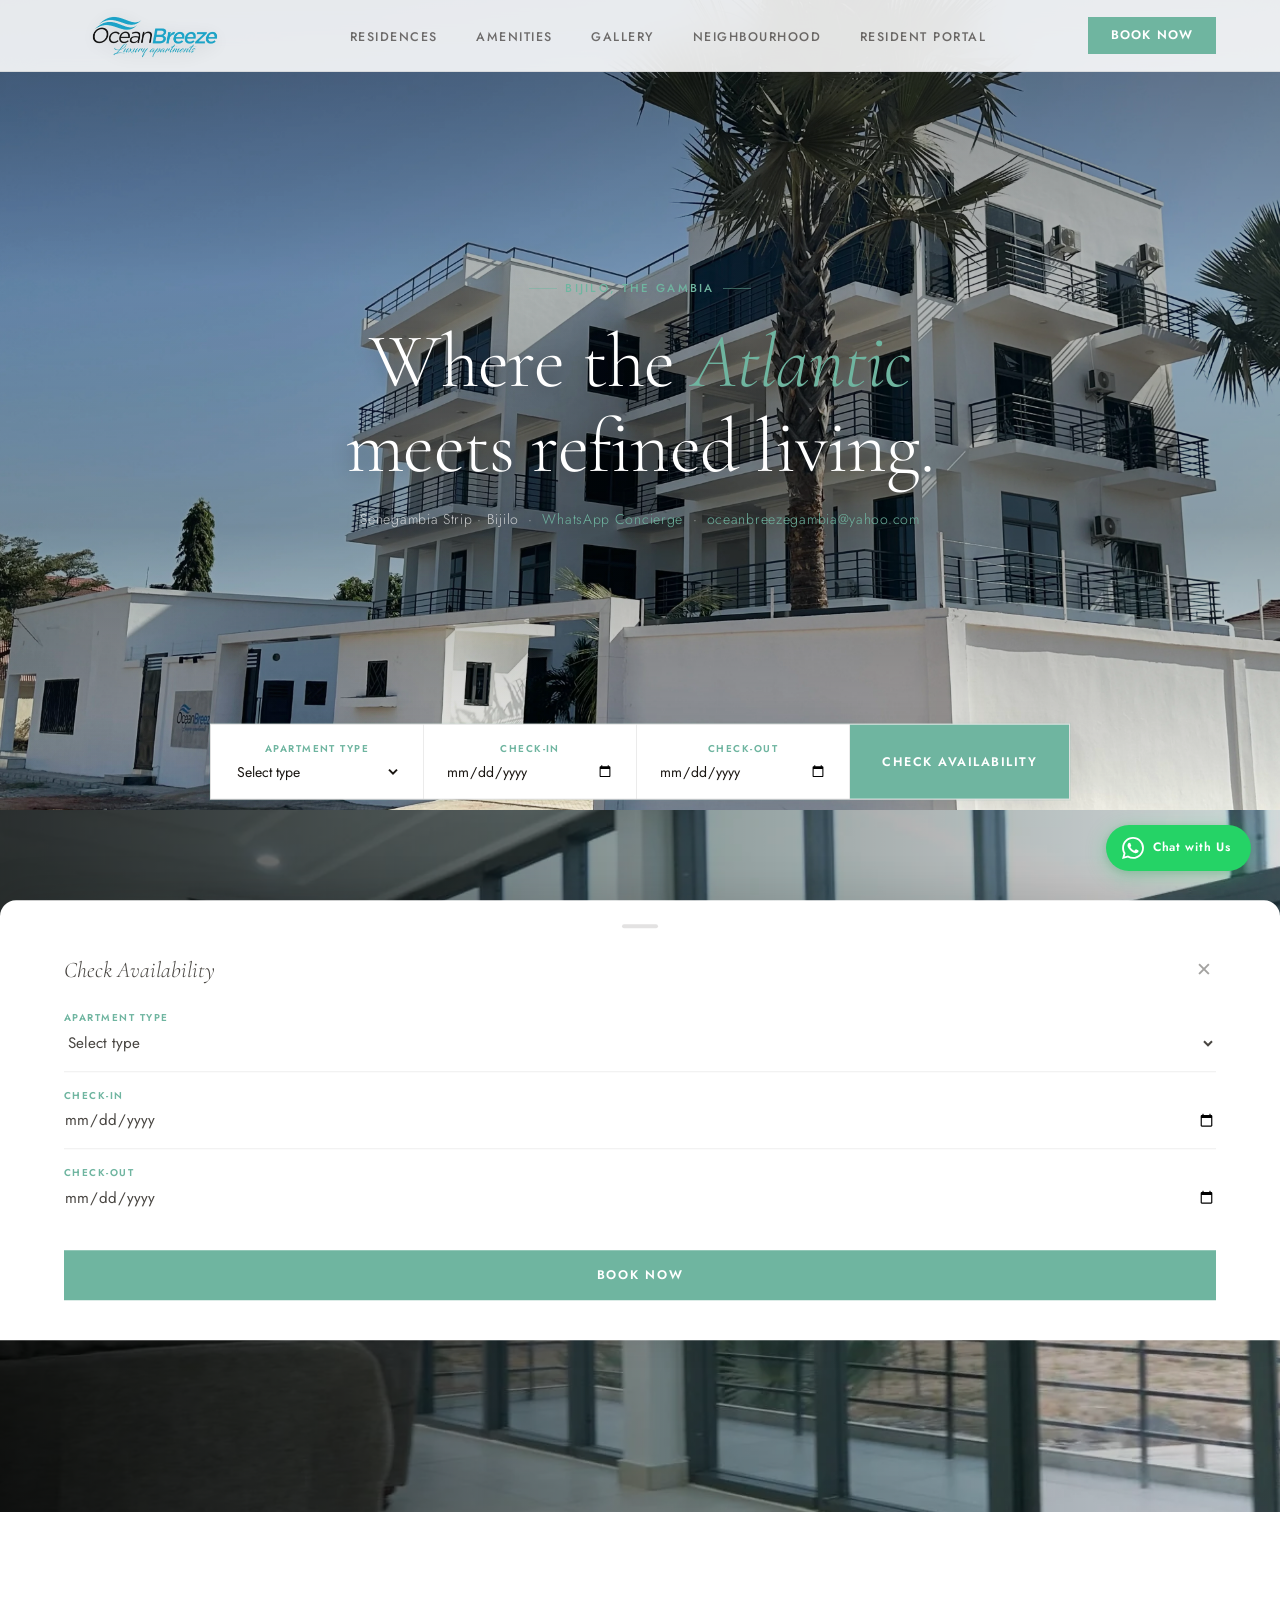
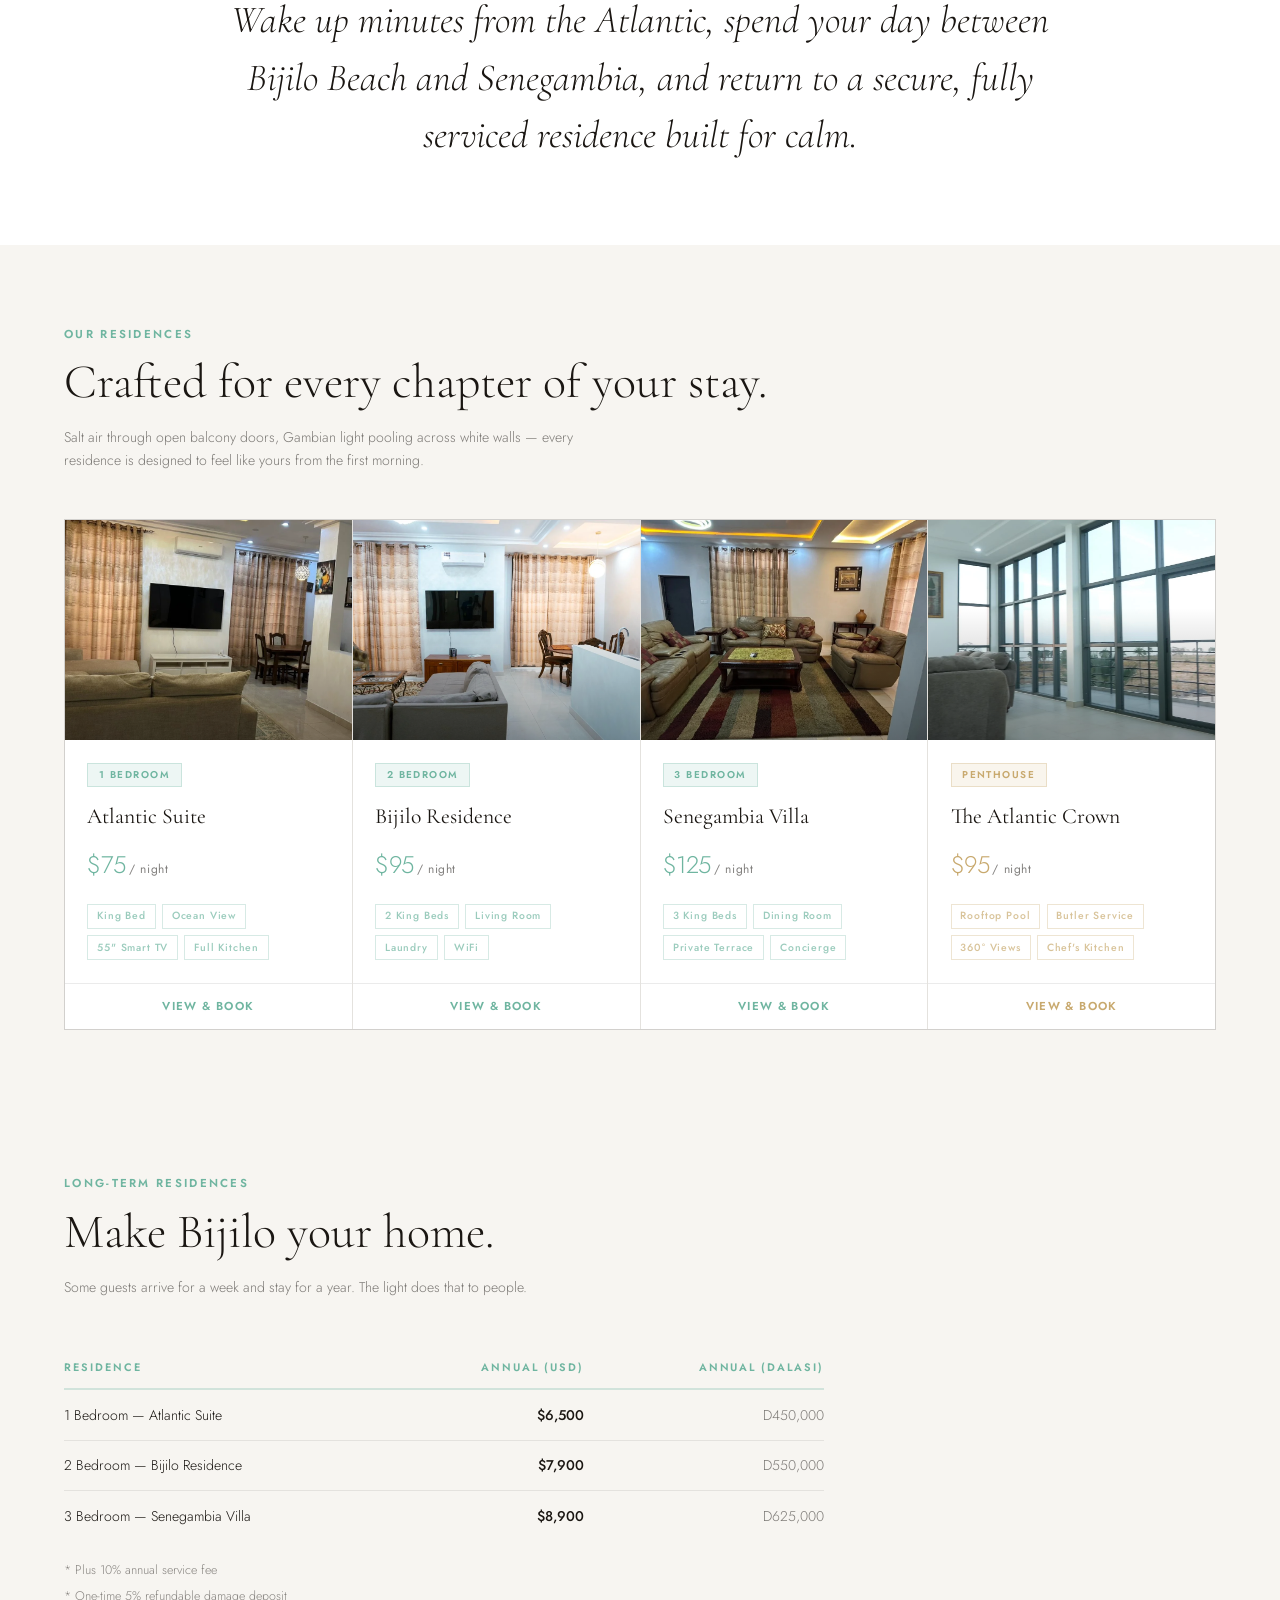
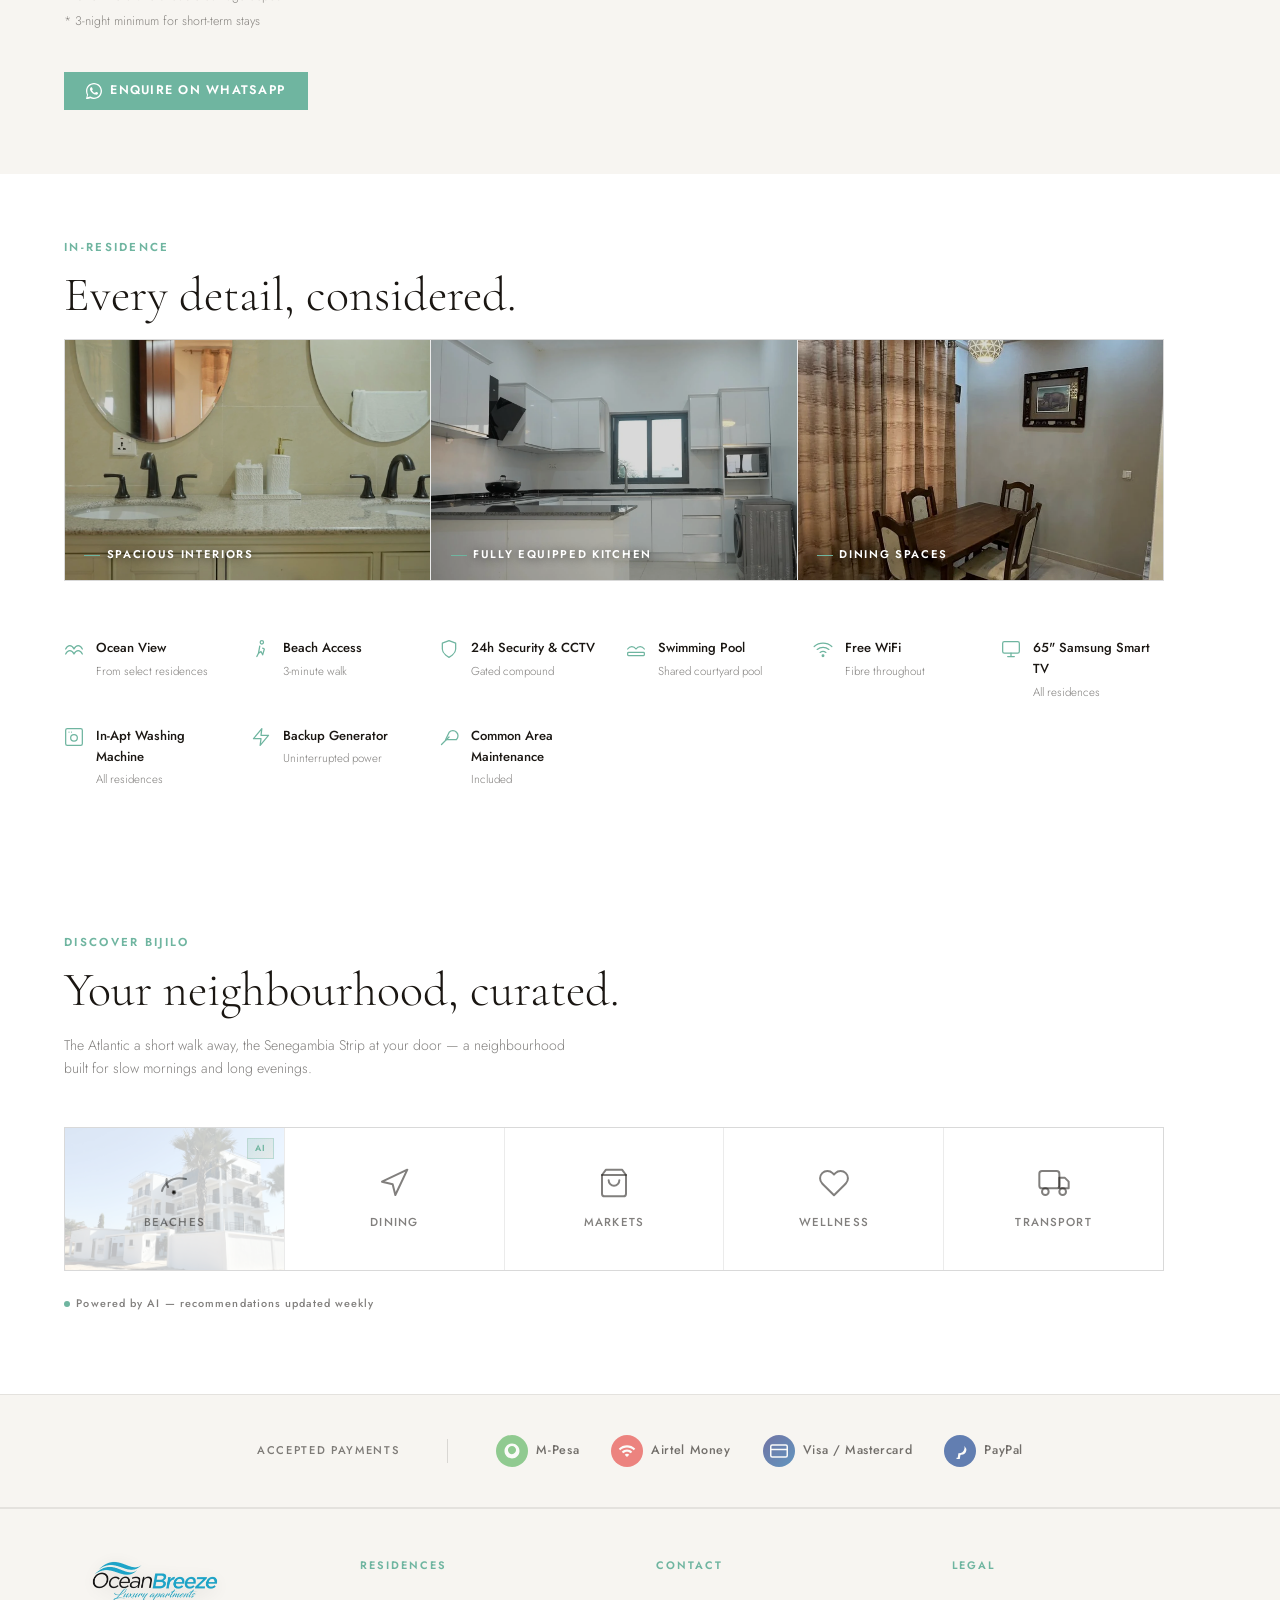
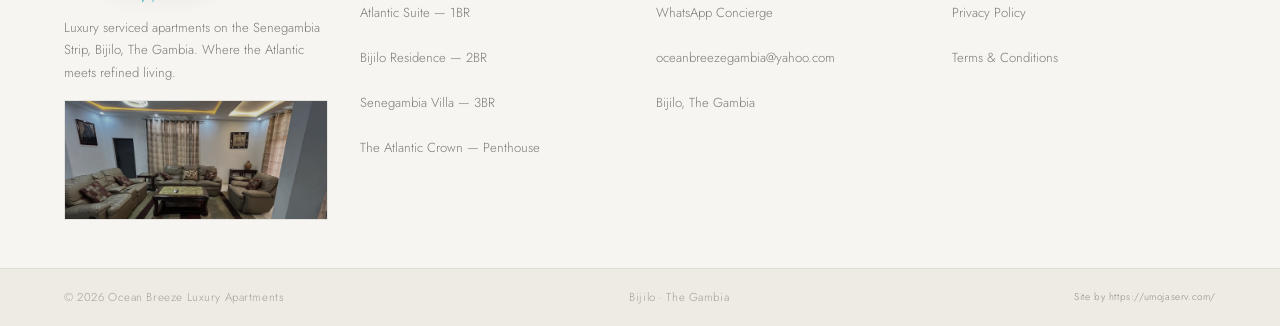
==== commit 0ea80148: "Add files via upload" ====
--- a/index.html
+++ b/index.html
@@ -8,15 +8,15 @@
 <meta name="keywords" content="luxury apartments Bijilo, Gambia holiday apartments, Senegambia Strip accommodation, Atlantic Beach Gambia, Ocean Breeze Gambia, Bijilo Beach rental, serviced apartments Banjul">
 <meta name="robots" content="index,follow">
 <meta name="theme-color" content="#ffffff">
-<link rel="canonical" href="https://oceanbreezegambia.com/">
+<link rel="canonical" href="https://mrafrica12.github.io/template1/">
 
 <!-- Open Graph -->
 <meta property="og:type" content="website">
-<meta property="og:url" content="https://oceanbreezegambia.com/">
+<meta property="og:url" content="https://mrafrica12.github.io/template1/">
 <meta property="og:site_name" content="Ocean Breeze Luxury Apartments">
 <meta property="og:title" content="Ocean Breeze Luxury Apartments — Bijilo, The Gambia">
 <meta property="og:description" content="Fully serviced 1–4 bedroom residences steps from Bijilo Beach. Pool, ocean views. Short &amp; long-term stays available. Book direct from $75/night.">
-<meta property="og:image" content="https://oceanbreezegambia.com/assets/hero/hero.webp">
+<meta property="og:image" content="https://mrafrica12.github.io/template1/assets/hero/hero.webp">
 <meta property="og:image:width" content="1200">
 <meta property="og:image:height" content="630">
 <meta property="og:image:alt" content="Ocean Breeze Luxury Apartments near Bijilo Beach, The Gambia">
@@ -25,7 +25,7 @@
 <meta name="twitter:card" content="summary_large_image">
 <meta name="twitter:title" content="Ocean Breeze Luxury Apartments — Bijilo, The Gambia">
 <meta name="twitter:description" content="Fully serviced 1–4 bedroom residences steps from Bijilo Beach. Short &amp; long-term stays available. Book direct from $75/night.">
-<meta name="twitter:image" content="https://oceanbreezegambia.com/assets/hero/hero.webp">
+<meta name="twitter:image" content="https://mrafrica12.github.io/template1/assets/hero/hero.webp">
 
 <!-- Performance: preconnect + preload -->
 <link rel="preconnect" href="https://fonts.googleapis.com">
@@ -42,10 +42,9 @@
   "@context": "https://schema.org",
   "@type": "LodgingBusiness",
   "name": "Ocean Breeze Luxury Apartments",
-  "url": "https://oceanbreezegambia.com/",
-  "image": "https://oceanbreezegambia.com/assets/hero/hero.webp",
+  "url": "https://mrafrica12.github.io/template1/",
+  "image": "https://mrafrica12.github.io/template1/assets/hero/hero.webp",
   "description": "Fully serviced 1-4 bedroom luxury apartments steps from Bijilo Beach on the Senegambia Strip in The Gambia.",
-  "telephone": "+2207226060",
   "email": "oceanbreezegambia@yahoo.com",
   "address": {
     "@type": "PostalAddress",
@@ -160,6 +159,10 @@
   }
   @media (max-width: 600px) {
     .booking-bar-wrap { display: none; }
+    .hero-photo {
+      transform: none;
+      animation: none;
+    }
   }
 
   /* ── MOBILE STICKY BAR ── */
@@ -769,7 +772,15 @@
     .neighbourhood-grid { flex-direction: column; }
     .nb-tile { flex: none; width: 100%; }
     .payment-bar-inner { gap: 1.5rem; }
+    .pay-logos {
+      flex-wrap: wrap;
+      justify-content: center;
+      gap: 1rem 1.25rem;
+      width: 100%;
+    }
+    .pay-logo { min-width: 128px; justify-content: center; }
     .pay-divider { display: none; }
+    .fab-whatsapp { bottom: 5.4rem; }
     .cinematic-strip { height: 60vw; min-height: 260px; }
     .cinematic-strip-overlay {
       background: linear-gradient(to bottom,
@@ -824,7 +835,7 @@
     <h1 class="hero-headline">Where the <em>Atlantic</em><br>meets refined living.</h1>
     <p class="hero-sub">
       Senegambia Strip · Bijilo &nbsp;·&nbsp;
-      <a href="tel:+2207226060">+220 722 6060</a> &nbsp;·&nbsp;
+    <a href="#" data-whatsapp-link>WhatsApp Concierge</a> &nbsp;·&nbsp;
       <a href="mailto:oceanbreezegambia@yahoo.com">oceanbreezegambia@yahoo.com</a>
     </p>
   </div>
@@ -1013,7 +1024,7 @@
   </ul>
 
   <div style="margin-top:2.5rem;">
-    <a href="https://wa.me/2207226060?text=Hi%2C%20I%27m%20interested%20in%20a%20long-term%20lease%20at%20Ocean%20Breeze."
+    <a href="#" data-whatsapp-link data-whatsapp-text="Hi, I'm interested in a long-term lease at Ocean Breeze."
        target="_blank" rel="noopener noreferrer"
        class="btn-book"
        style="display:inline-flex;gap:.5rem;align-items:center;">
@@ -1215,9 +1226,8 @@
   </div>
   <div class="footer-col">
     <h4>Contact</h4>
-    <a href="tel:+2207226060">+220 722 6060</a>
+    <a href="#" data-whatsapp-link>WhatsApp Concierge</a>
     <a href="mailto:oceanbreezegambia@yahoo.com">oceanbreezegambia@yahoo.com</a>
-    <a href="https://wa.me/2207226060" target="_blank" rel="noopener noreferrer">WhatsApp</a>
     <a href="pages/neighbourhood.html">Bijilo, The Gambia</a>
   </div>
   <div class="footer-col">
@@ -1275,7 +1285,7 @@
 </div>
 
 <!-- WHATSAPP FAB — pill on desktop, circle on mobile -->
-<a href="https://wa.me/2207226060" target="_blank" rel="noopener noreferrer"
+<a href="#" data-whatsapp-link target="_blank" rel="noopener noreferrer"
    class="fab-whatsapp" aria-label="Chat with us on WhatsApp">
   <span class="fab-icon">
     <svg viewBox="0 0 24 24" xmlns="http://www.w3.org/2000/svg" aria-hidden="true">
